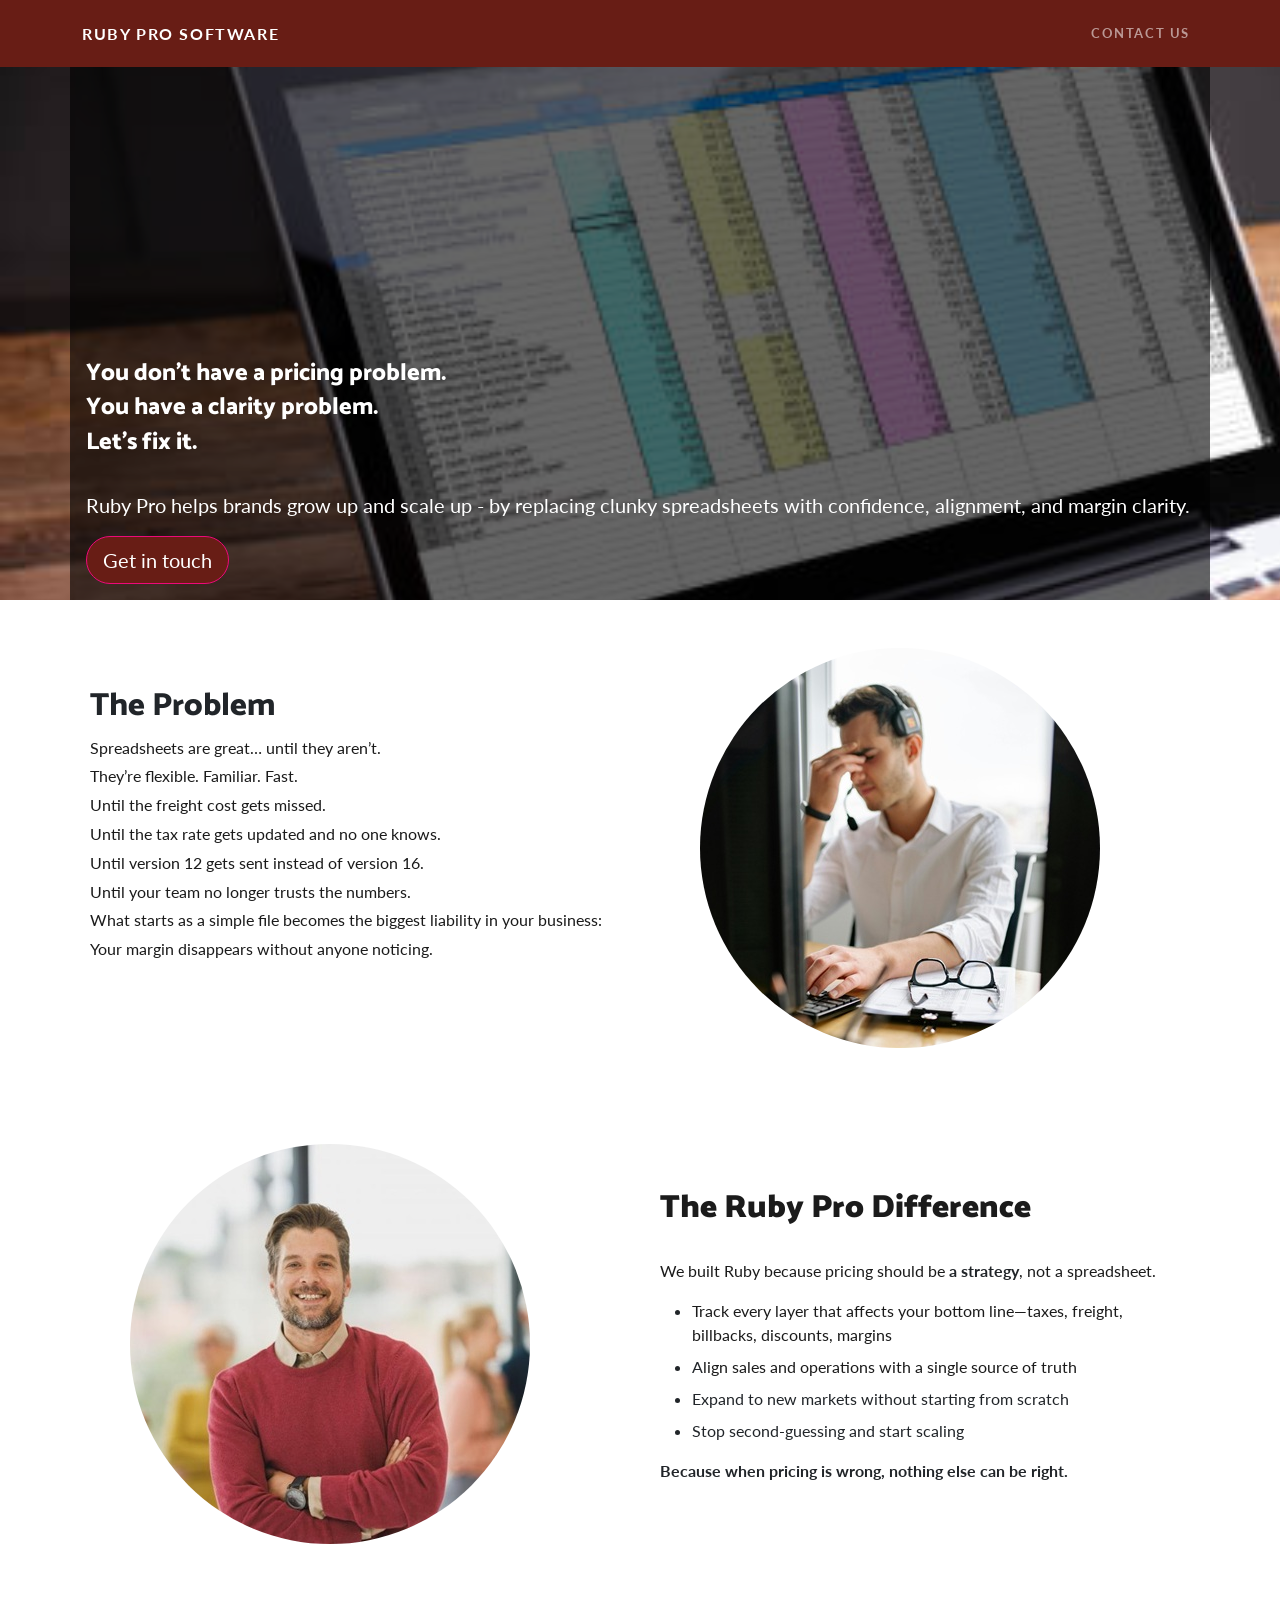
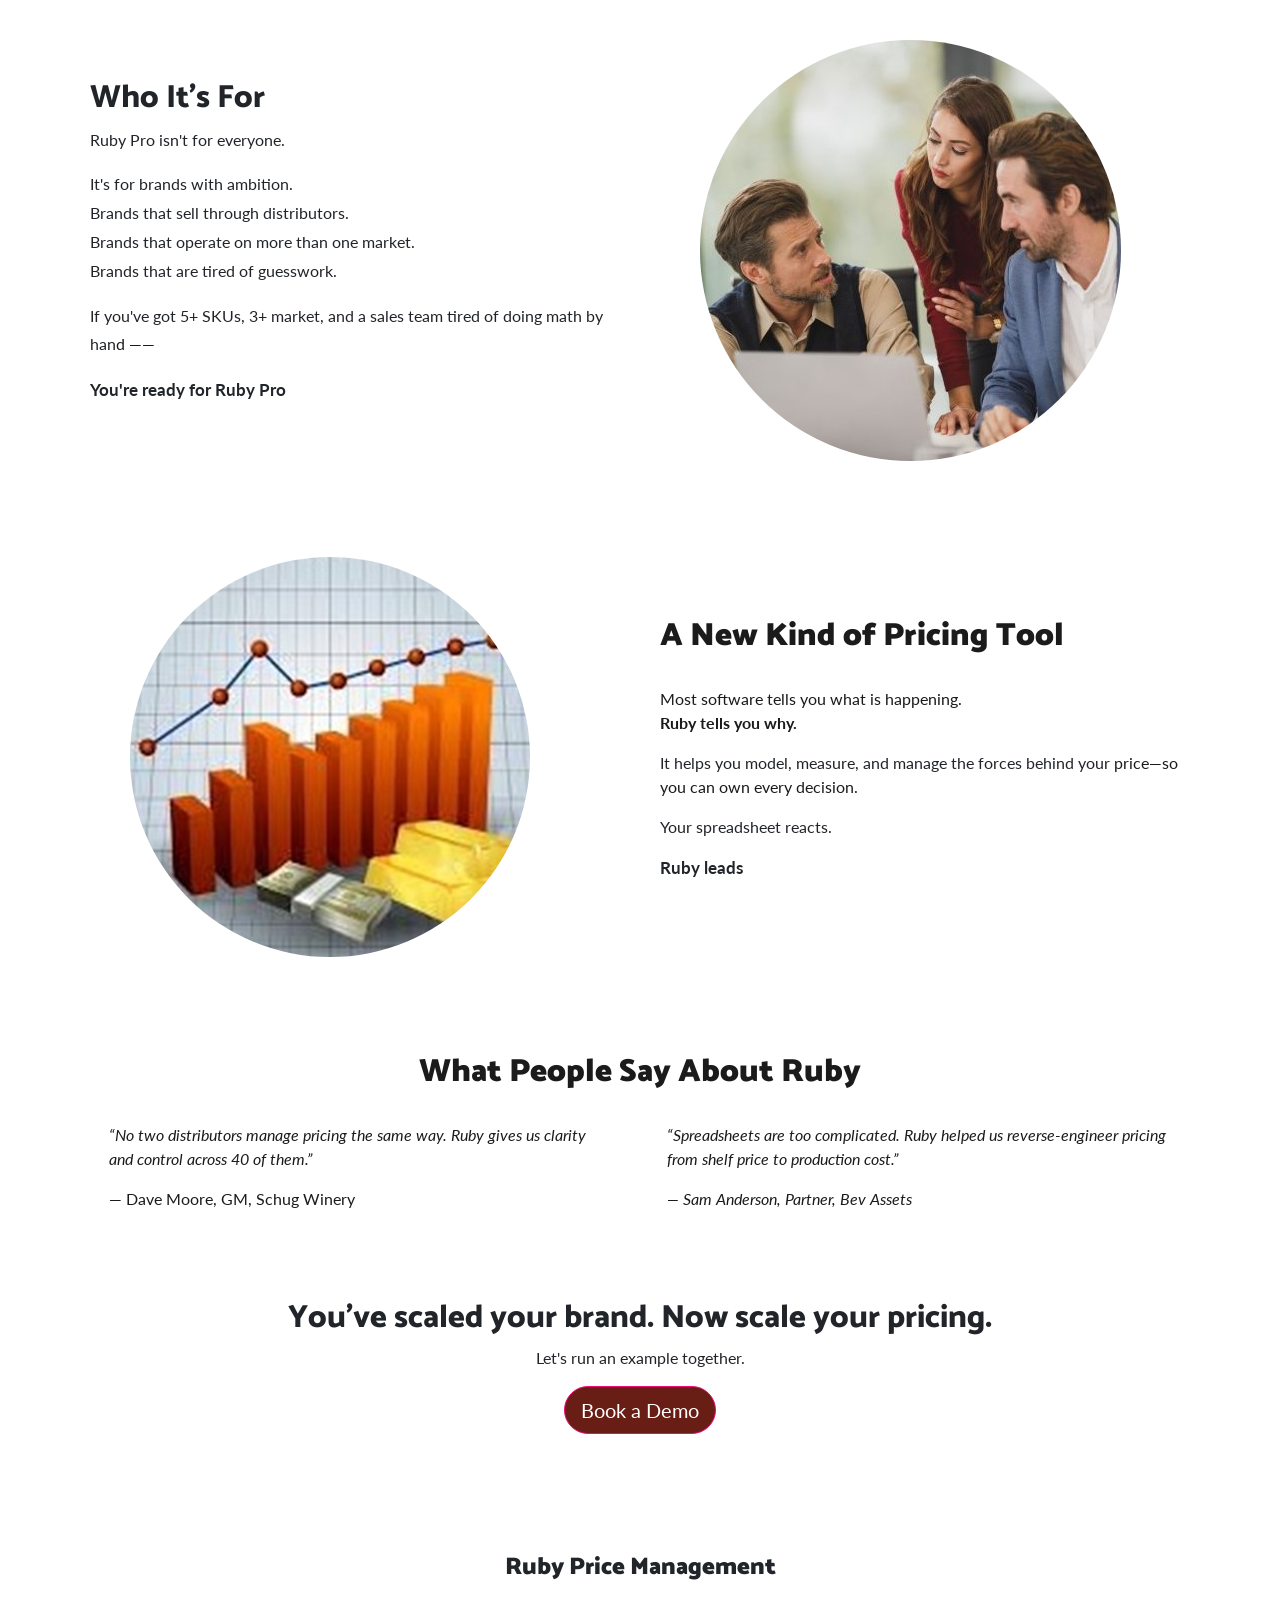
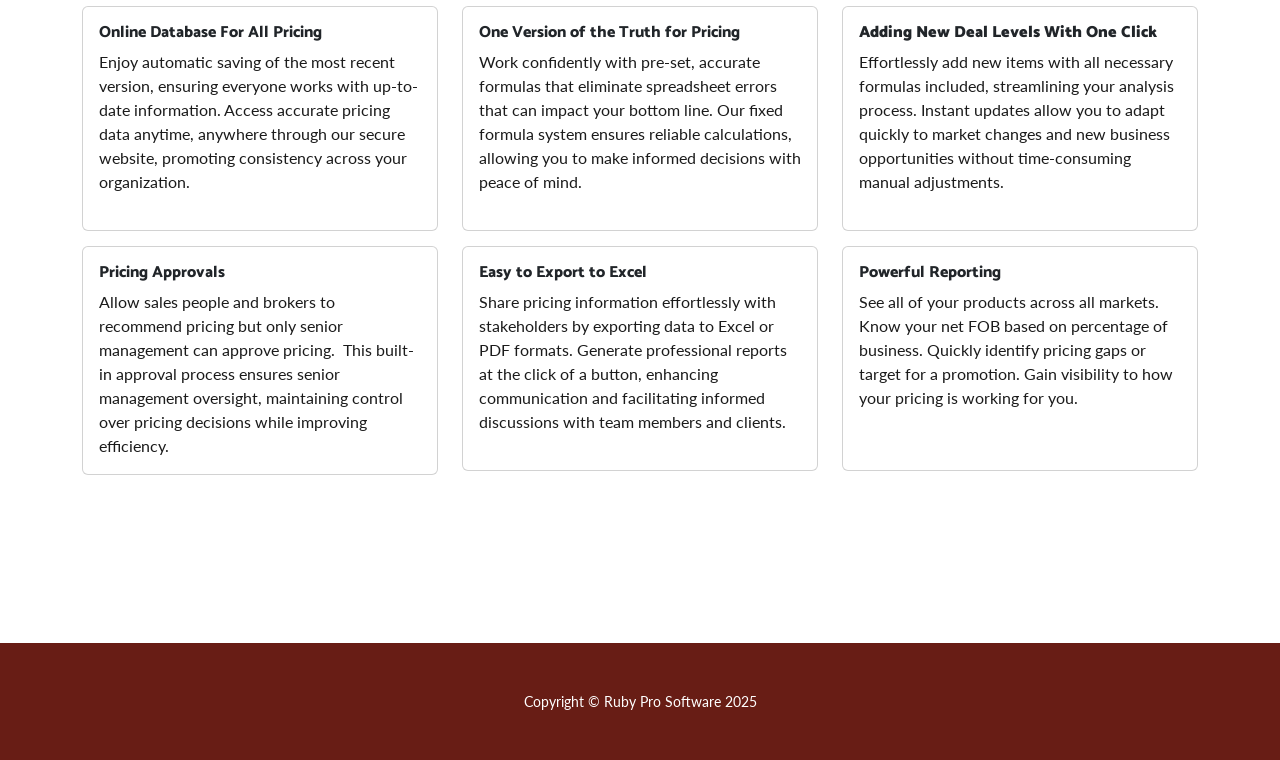
==== index.html @ b9ceccb2 "Create site content" ====
<!DOCTYPE html>
<html data-bs-theme="light" lang="en">

<head>
    <meta charset="utf-8">
    <meta name="viewport" content="width=device-width, initial-scale=1.0, shrink-to-fit=no">
    <title>Home - Ruby Pro Software</title>
    <link rel="stylesheet" href="assets/bootstrap/css/bootstrap.min.css">
    <link rel="stylesheet" href="https://fonts.googleapis.com/css?family=Catamaran:100,200,300,400,500,600,700,800,900&amp;display=swap">
    <link rel="stylesheet" href="https://fonts.googleapis.com/css?family=Lato:100,100i,300,300i,400,400i,700,700i,900,900i&amp;display=swap">
    <link rel="stylesheet" href="assets/css/bss-overrides.css">
    <link rel="stylesheet" href="assets/css/rubypro.css">
    <link rel="stylesheet" href="assets/css/rubypro.compiled.css">
</head>

<body>
    <nav class="navbar navbar-expand-lg fixed-top bg-dark navbar-custom navbar-dark" style="background-color: #681D15 !important;">
        <div class="container"><a class="navbar-brand" href="/">Ruby Pro Software</a><button data-bs-toggle="collapse" class="navbar-toggler" data-bs-target="#navbarResponsive"><span class="visually-hidden">Toggle navigation</span><span class="navbar-toggler-icon"></span></button>
            <div class="collapse navbar-collapse" id="navbarResponsive">
                <ul class="navbar-nav ms-auto">
                    <li class="nav-item"><a class="nav-link" href="/contact-us.html">Contact Us</a></li>
                </ul>
            </div>
        </div>
    </nav>
    <header class="text-white">
        <div style="background: url(&quot;assets/img/Banner_Excel%20spreadsheet.png&quot;);height: 600px;">
            <div class="container position-relative" style="background-color: rgba(0,0,0,0.6); height: 600px;">
                <div class="position-absolute start-0 bottom-0 p-3">
                    <h4 class="mb-0 pos" style="text-align: left;padding-top: 6px;">You don't have a pricing problem.</h4>
                    <h4 class="mb-0 text-left" style="text-align: left;padding-top: 6px;">You have a clarity problem.</h4>
                    <h4 class="mb-0 text-left" style="text-align: left;padding-top: 6px;">Let's fix it.</h4>
                    <p class="fs-5 mb-0" style="text-align: left;margin-top: 32px;font-size: 21px;padding-bottom: 16px;">Ruby Pro helps brands grow up and scale up - by replacing clunky spreadsheets with confidence, alignment, and margin clarity.</p><a class="rounded-pill btn btn-primary btn-lg" href="/contact-us.html">Get in touch</a>
                </div>
            </div>
        </div>
    </header>
    <section>
        <div class="container">
            <div class="row align-items-center">
                <div class="col-lg-6 order-lg-2">
                    <div class="p-5"><img class="rounded-circle img-fluid" src="assets/img/the_problem.jpg"></div>
                </div>
                <div class="col-lg-6 order-lg-1">
                    <div class="p-2" style="line-height: 1.8;">
                        <h2>The Problem</h2>
                        <p style="font-size: 16px;"><span style="color: rgb(27, 27, 27);">Spreadsheets are great… until they aren’t.</span><br><span style="color: rgb(27, 27, 27);">They’re flexible. Familiar. Fast.</span><br><span style="color: rgb(27, 27, 27);">Until the freight cost gets missed.</span><br><span style="color: rgb(27, 27, 27);">Until the tax rate gets updated and no one knows.</span><br><span style="color: rgb(27, 27, 27);">Until version 12 gets sent instead of version 16.</span><br><span style="color: rgb(27, 27, 27);">Until your team no longer trusts the numbers.</span><br><span style="color: rgb(27, 27, 27);">What starts as a simple file becomes the biggest liability in your business:</span><br><span style="color: rgb(27, 27, 27);">Your margin disappears without anyone noticing.</span><br><br></p>
                    </div>
                </div>
            </div>
        </div>
    </section>
    <section>
        <div class="container">
            <div class="row align-items-center">
                <div class="col-lg-6 order-lg-1">
                    <div class="p-5"><img class="rounded-circle img-fluid" src="assets/img/rubypro_difference.jpg"></div>
                </div>
                <div class="col-lg-6 order-lg-2">
                    <div class="p-2">
                        <h2><strong><span style="color: rgb(27, 27, 27);">The Ruby Pro Difference</span></strong></h2>
                        <p><br><span style="color: rgb(27, 27, 27);">We built Ruby because pricing should be&nbsp;</span><strong><span style="color: inherit;">a strategy</span></strong><span style="color: rgb(27, 27, 27);">, not a spreadsheet.</span></p>
                        <ul>
                            <li class="mb-2"><span style="color: rgb(27, 27, 27);">Track every layer that affects your bottom line—taxes, freight, billbacks, discounts, margins</span></li>
                            <li class="mb-2">A<span style="color: rgb(27, 27, 27);">lign sales and operations with a single source of truth</span></li>
                            <li class="mb-2">Expand to new markets without starting from scratch</li>
                            <li>Stop second-guessing and start scaling</li>
                        </ul>
                        <p><strong><span style="color: inherit;">Because when pricing is wrong, nothing else can be right.</span></strong></p>
                    </div>
                </div>
            </div>
        </div>
    </section>
    <section>
        <div class="container">
            <div class="row align-items-center">
                <div class="col-lg-6 order-lg-2">
                    <div class="p-5"><img class="rounded-circle img-fluid" src="assets/img/who_is_it_for.jpg"></div>
                </div>
                <div class="col-lg-6 order-lg-1">
                    <div class="p-2" style="line-height: 1.8;">
                        <h2>Who It's For</h2>
                        <p>Ruby Pro isn't for everyone.</p>
                        <p style="line-size: 1.8;">It's for brands with ambition.<br>Brands that sell through distributors.<br>Brands that operate on more than one market.<br>Brands that are tired of guesswork.</p>
                        <p>If you've got 5+ SKUs, 3+ market, and a sales team tired of doing math by han<span style="color: rgb(27, 27, 27);">d ——</span></p>
                        <p style="font-weight: bold;font-size: 17px;">You're ready for Ruby Pro</p>
                    </div>
                </div>
            </div>
        </div>
    </section>
    <section>
        <div class="container" style="line-size: 1.8;">
            <div class="row align-items-center">
                <div class="col-lg-6 order-lg-1">
                    <div class="p-5"><img class="rounded-circle img-fluid" src="assets/img/a_new_kind_of_pricing_tool.jpg" style="min-width: 80%;"></div>
                </div>
                <div class="col-lg-6 order-lg-2">
                    <div class="p-2">
                        <h2><strong><span style="color: rgb(27, 27, 27);">A New Kind of Pricing Tool</span></strong></h2>
                        <p><br><span style="color: rgb(27, 27, 27);">Most software tells you what is happening.</span><br><strong><span style="color: rgb(27, 27, 27);">Ruby tells you why.</span></strong></p>
                        <p>It helps you model, measure, and manage the forces behind your&nbsp;<span style="color: rgb(27, 27, 27);">price—so you can own every decision.</span></p>
                        <p>Your spreadsheet reacts.</p>
                        <p style="font-weight: bold;font-size: 17px;">Ruby leads</p>
                    </div>
                </div>
            </div>
        </div>
    </section>
    <section>
        <div class="container">
            <div>
                <h2 style="margin-top: 48px;text-align: center;"><strong><span style="color: rgb(27, 27, 27);">What People Say About Ruby</span></strong></h2>
            </div>
        </div>
        <div class="container p-4">
            <div class="row">
                <div class="col-lg-6">
                    <p style="padding-left: 15px;padding-right: 15px;"><em><span style="color: rgb(27, 27, 27);">“No two distributors manage pricing the same way. Ruby gives us clarity and control across 40 of them.”</span></em></p>
                    <p style="padding-left: 15px;padding-right: 51px;"><span style="color: rgb(27, 27, 27);">— Dave Moore, GM, Schug Winery</span></p>
                </div>
                <div class="col-lg-6">
                    <p style="padding-left: 15px;padding-right: 15px;"><em><span style="color: rgb(27, 27, 27);">“Spreadsheets are too complicated. Ruby helped us reverse-engineer pricing from shelf price to production cost.”</span></em></p>
                    <p style="padding-left: 15px;"><em><span style="color: rgb(27, 27, 27);">— Sam Anderson, Partner, Bev Assets</span></em><span style="color: rgb(27, 27, 27);">&nbsp;</span></p>
                </div>
            </div>
        </div>
    </section>
    <section>
        <div class="container">
            <h2 style="margin-top: 48px;text-align: center;">You've scaled your brand. Now scale your pricing.</h2>
            <div class="d-flex flex-column justify-content-center align-items-center">
                <div>
                    <p>Let's run an example together.</p>
                </div>
                <div><a class="rounded-pill btn btn-primary btn-lg" href="mailto:sales@rubyprosoftware.com?subject=Ruby%20Price%20Management%20Demo&amp;body=I%20am%20interested%20in%20a%20demo%20of%20how%20Ruby%20Price%20Management%20can%20help%20me%20replace%20my%20clunky%20spreadsheets%20with%20confidence%2C%20alignment%2C%20and%20margin%20clarity">Book a Demo</a></div>
            </div>
        </div>
    </section>
    <section>
        <div class="container">
            <h4 style="margin-top:  120px;text-align: center;"><strong>Ruby Price Management</strong></h4>
        </div>
        <div class="container">
            <div class="row pb-10">
                <div class="col-lg-4 ruby-pro-cards" style="padding-top:  15px;">
                    <div class="card ruby-pro-cards">
                        <div class="card-body">
                            <h6 class="card-title">Online Database For All Pricing</h6>
                            <p class="card-text"><span style="color: rgb(27, 27, 27);">Enjoy automatic saving of the most recent version, ensuring everyone works with up-to-date information. Access accurate pricing data anytime, anywhere through our secure website, promoting consistency across your organization.&nbsp;</span></p>
                        </div>
                    </div>
                </div>
                <div class="col-lg-4 ruby-pro-cards" style="padding-top:  15px;">
                    <div class="card ruby-pro-cards">
                        <div class="card-body">
                            <h6 class="card-title">One Version of the Truth for Pricing</h6>
                            <p class="card-text"><span style="color: rgb(27, 27, 27);">Work confidently with pre-set, accurate formulas that eliminate spreadsheet errors that can impact your bottom line. Our fixed formula system ensures reliable calculations, allowing you to make informed decisions with peace of mind.&nbsp;</span></p>
                        </div>
                    </div>
                </div>
                <div class="col-lg-4 ruby-pro-cards" style="padding-top:  15px;">
                    <div class="card ruby-pro-cards">
                        <div class="card-body">
                            <h6 class="card-title"><strong>Adding New Deal Levels With One Click</strong></h6>
                            <p class="card-text"><span style="color: rgb(27, 27, 27);">Effortlessly add new items with all necessary formulas included, streamlining your analysis process. Instant updates allow you to adapt quickly to market changes and new business opportunities without time-consuming manual adjustments.</span></p>
                        </div>
                    </div>
                </div>
                <div class="col-lg-4 ruby-pro-cards" style="padding-top:  15px;">
                    <div class="card ruby-pro-cards">
                        <div class="card-body">
                            <h6 class="card-title">Pricing Approvals</h6>
                            <p class="card-text"><span style="color: rgb(27, 27, 27);">Allow sales people and brokers to recommend pricing but only senior management can approve pricing.&nbsp;&nbsp;This built-in approval process ensures senior management oversight, maintaining control over pricing decisions while improving efficiency.</span></p>
                        </div>
                    </div>
                </div>
                <div class="col-lg-4 ruby-pro-cards" style="padding-top:  15px;">
                    <div class="card ruby-pro-cards">
                        <div class="card-body">
                            <h6 class="card-title">Easy to Export to Excel</h6>
                            <p class="card-text"><span style="color: rgb(27, 27, 27);">Share pricing information effortlessly with stakeholders by exporting data to Excel or PDF formats. Generate professional reports at the click of a button, enhancing communication and facilitating informed discussions with team members and clients.&nbsp;</span></p>
                        </div>
                    </div>
                </div>
                <div class="col-lg-4 ruby-pro-cards" style="padding-top:  15px;">
                    <div class="card ruby-pro-cards">
                        <div class="card-body">
                            <h6 class="card-title">Powerful Reporting</h6>
                            <p class="card-text"><span style="color: rgb(27, 27, 27);">See all of your products across all markets.&nbsp; Know your net FOB based on percentage of business. Quickly identify pricing gaps or target for a promotion. Gain visibility to how your pricing is working for you.</span></p>
                        </div>
                    </div>
                </div>
            </div>
        </div>
    </section>
    <footer class="py-5 ruby-background">
        <div class="container ruby-background">
            <p class="text-center text-white m-0 small">Copyright&nbsp;© Ruby Pro Software 2025</p>
        </div>
    </footer>
    <script src="assets/bootstrap/js/bootstrap.min.js"></script>
</body>

</html>
---- assets/css/bss-overrides.css ----
.p-2 {
  padding: .5rem !important;
}

.p-3 {
  padding: 1rem !important;
}

.p-4 {
  padding: 1.5rem !important;
}

.p-5 {
  padding: 3rem !important;
}

.py-4 {
  padding-top: 1.5rem !important;
  padding-bottom: 1.5rem !important;
}

.py-5 {
  padding-top: 3rem !important;
  padding-bottom: 3rem !important;
}

.pb-10 {
  padding-bottom: 10.5rem !important;
}

@media (min-width: 576px) {
  .p-sm-5 {
    padding: 3rem !important;
  }
}

@media (min-width: 1200px) {
  .py-xl-5 {
    padding-top: 3rem !important;
    padding-bottom: 3rem !important;
  }
}
---- assets/css/rubypro.css ----
.ruby-background {
  background-color: #681D15;
}

.btn-primary {
  background-color: #681d15;
}
---- assets/css/rubypro.compiled.css ----
@media (min-width: 500px) {
  .ruby-pro-cards {
    min-height: 250px;
  }
}
@media (min-width: 1200px) {
  .ruby-pro-cards {
    min-height: 225px;
  }
}
@media (min-width: 1400px) {
  .ruby-pro-cards {
    min-height: 190px;
  }
}
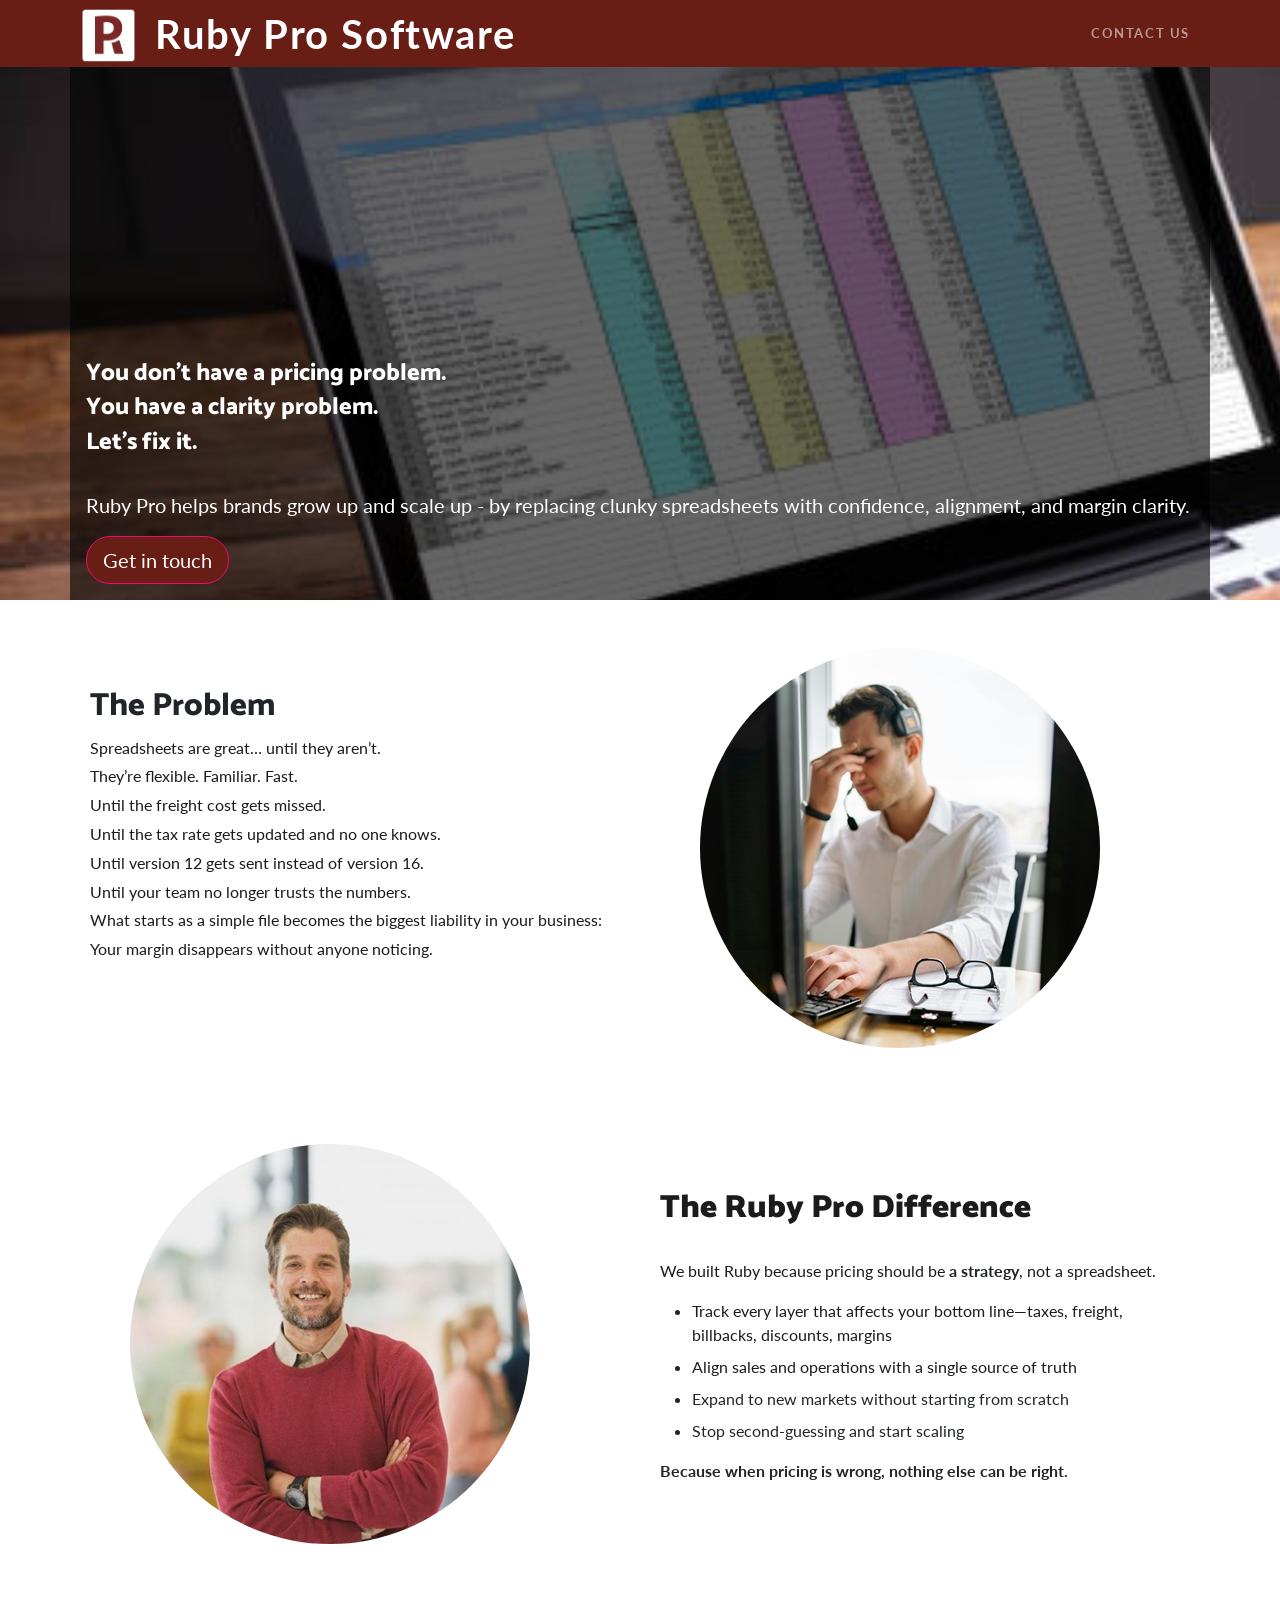
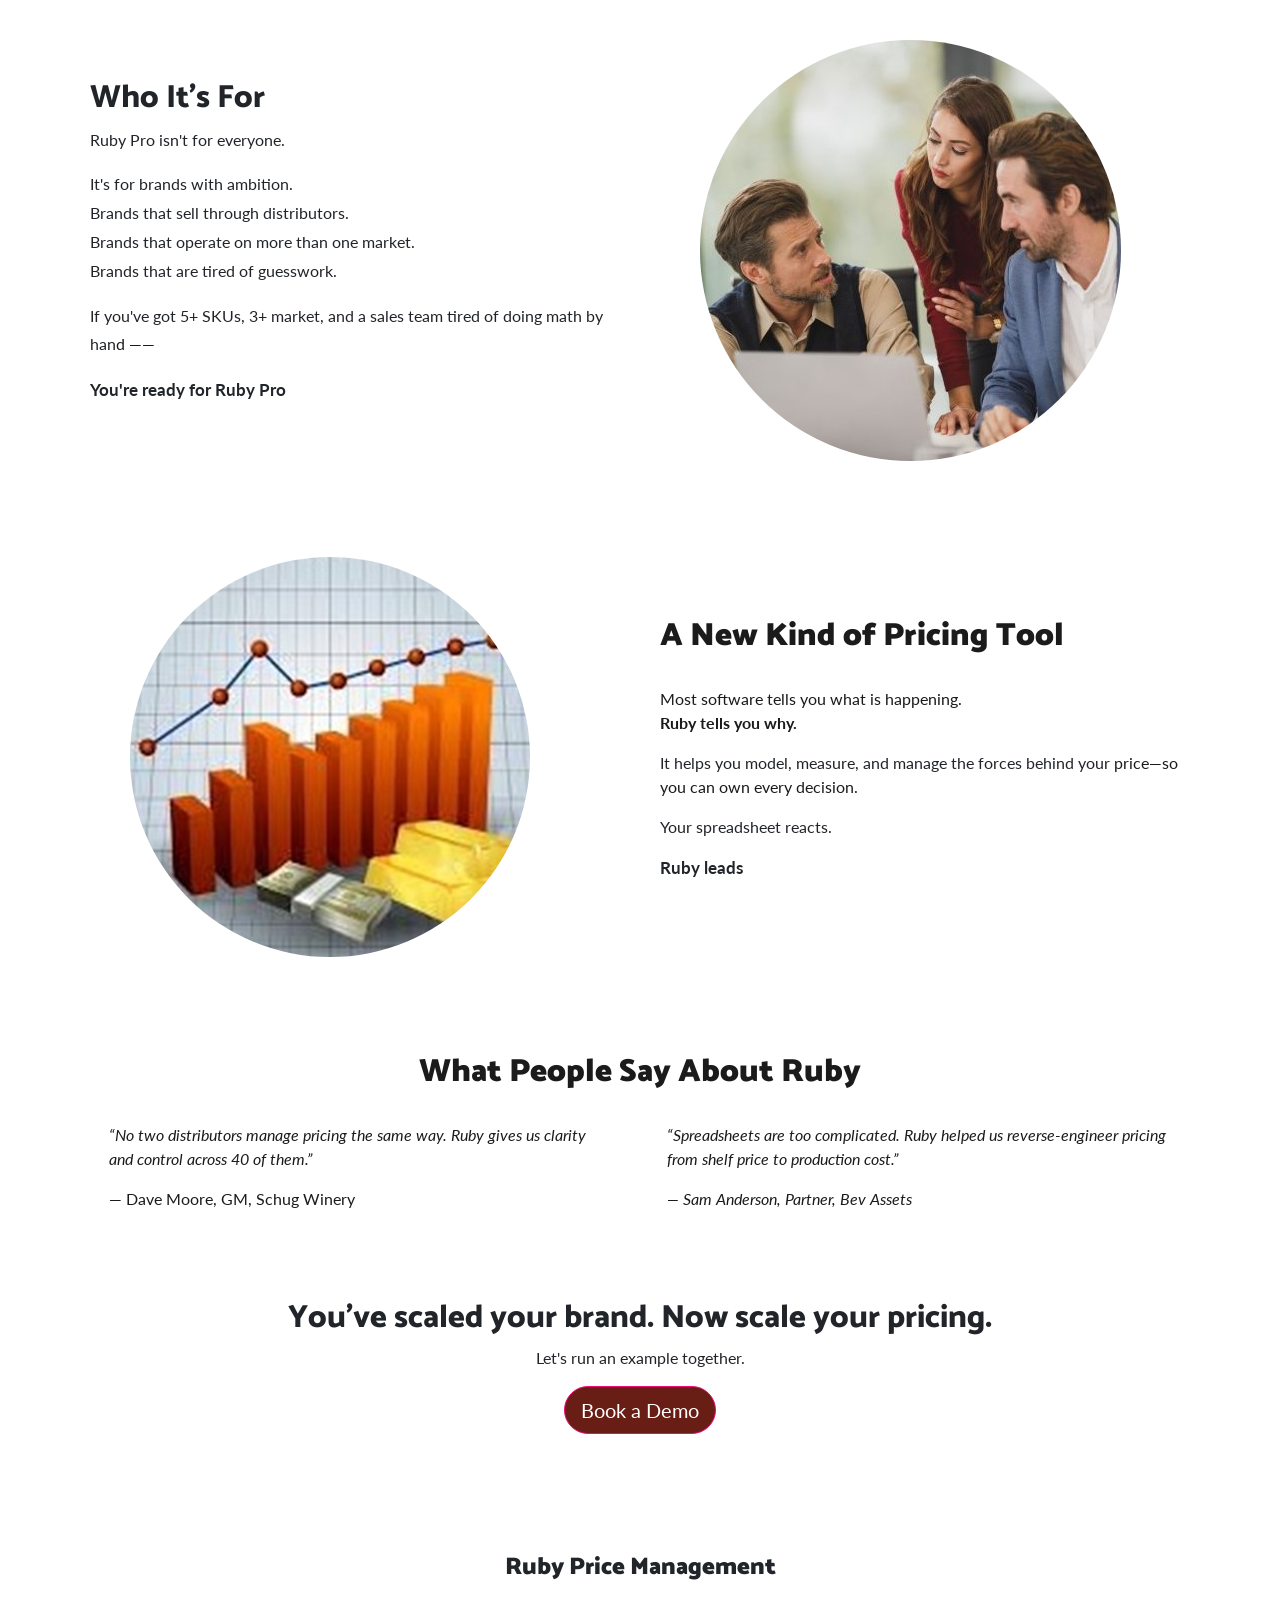
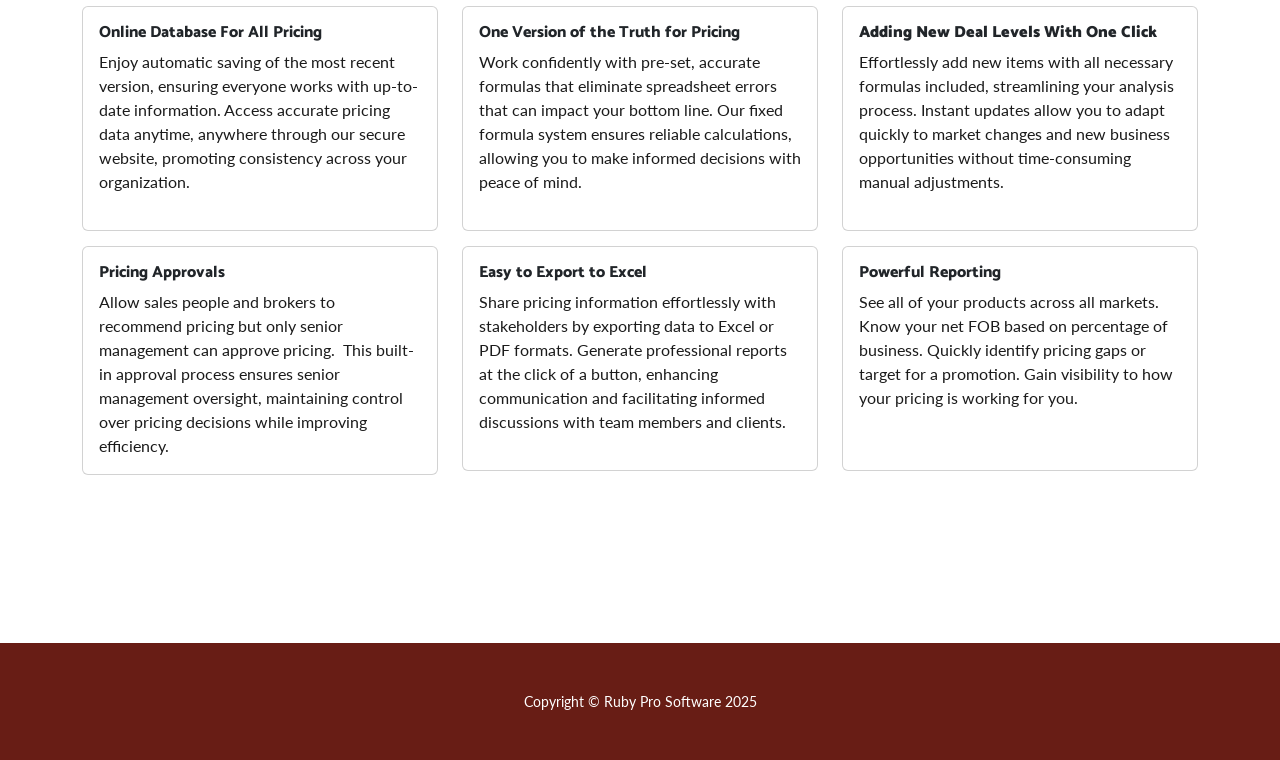
==== commit 9ea4f5fa: "Add logo and apollo script" ====
--- a/index.html
+++ b/index.html
@@ -11,11 +11,15 @@
     <link rel="stylesheet" href="assets/css/bss-overrides.css">
     <link rel="stylesheet" href="assets/css/rubypro.css">
     <link rel="stylesheet" href="assets/css/rubypro.compiled.css">
+<script>function initApollo(){var n=Math.random().toString(36).substring(7),o=document.createElement("script");
+o.src="https://assets.apollo.io/micro/website-tracker/tracker.iife.js?nocache="+n,o.async=!0,o.defer=!0,
+o.onload=function(){window.trackingFunctions.onLoad({appId:"68dd9e5f3d1229001d8ed1a4"})},
+document.head.appendChild(o)}initApollo();</script>
 </head>
 
 <body>
     <nav class="navbar navbar-expand-lg fixed-top bg-dark navbar-custom navbar-dark" style="background-color: #681D15 !important;">
-        <div class="container"><a class="navbar-brand" href="/">Ruby Pro Software</a><button data-bs-toggle="collapse" class="navbar-toggler" data-bs-target="#navbarResponsive"><span class="visually-hidden">Toggle navigation</span><span class="navbar-toggler-icon"></span></button>
+        <div class="container"><a class="navbar-brand position-absolute" href="/"><img class="position-relative float-start" src="assets/img/ruby-pro-small-logo.png" width="53" height="53" style="margin-top: 5px;"><span class="fs-1 position-relative start-0 bottom-0 float-end overflow-visible" style="margin-left:20px; text-transform: none;">Ruby Pro Software</span></a><button data-bs-toggle="collapse" class="navbar-toggler" data-bs-target="#navbarResponsive"><span class="visually-hidden">Toggle navigation</span><span class="navbar-toggler-icon"></span></button>
             <div class="collapse navbar-collapse" id="navbarResponsive">
                 <ul class="navbar-nav ms-auto">
                     <li class="nav-item"><a class="nav-link" href="/contact-us.html">Contact Us</a></li>
@@ -195,7 +199,7 @@
             </div>
         </div>
     </section>
-    <footer class="py-5 ruby-background">
+    <footer class="py-5" style="background-color: #681D15 !important;">
         <div class="container ruby-background">
             <p class="text-center text-white m-0 small">Copyright&nbsp;© Ruby Pro Software 2025</p>
         </div>
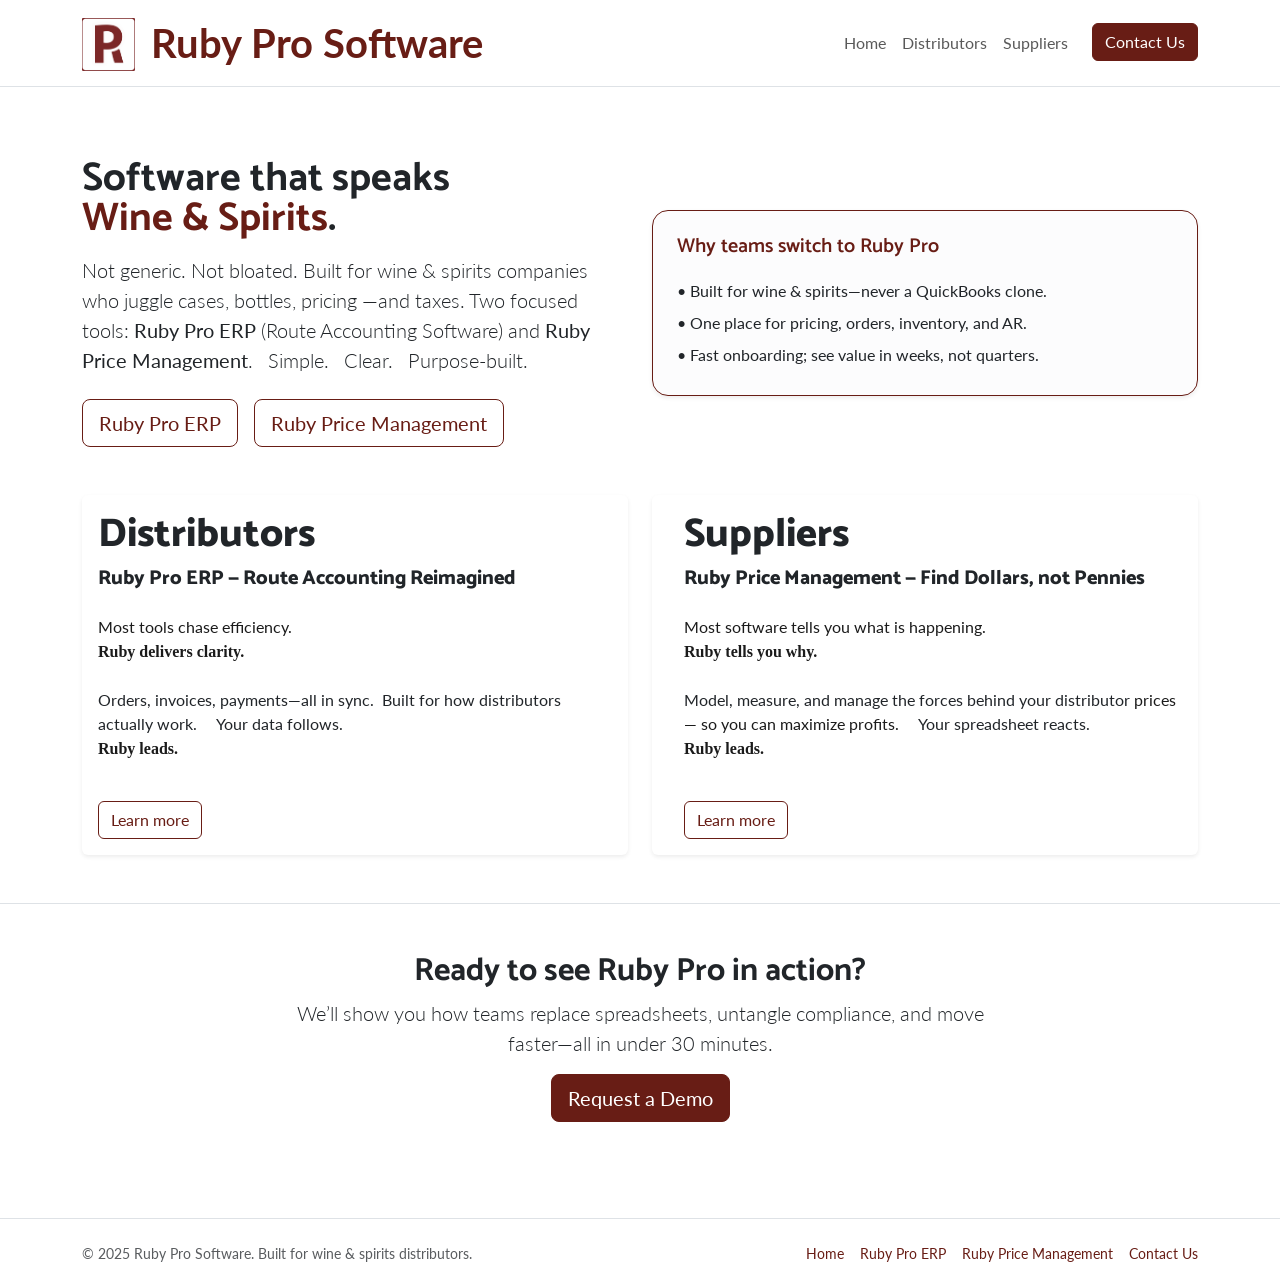
==== commit 7dd123cd: "New style" ====
--- a/index.html
+++ b/index.html
@@ -4,7 +4,7 @@
 <head>
     <meta charset="utf-8">
     <meta name="viewport" content="width=device-width, initial-scale=1.0, shrink-to-fit=no">
-    <title>Home - Ruby Pro Software</title>
+    <title>Ruby Pro Software</title>
     <link rel="stylesheet" href="assets/bootstrap/css/bootstrap.min.css">
     <link rel="stylesheet" href="https://fonts.googleapis.com/css?family=Catamaran:100,200,300,400,500,600,700,800,900&amp;display=swap">
     <link rel="stylesheet" href="https://fonts.googleapis.com/css?family=Lato:100,100i,300,300i,400,400i,700,700i,900,900i&amp;display=swap">
@@ -15,193 +15,89 @@
 o.src="https://assets.apollo.io/micro/website-tracker/tracker.iife.js?nocache="+n,o.async=!0,o.defer=!0,
 o.onload=function(){window.trackingFunctions.onLoad({appId:"68dd9e5f3d1229001d8ed1a4"})},
 document.head.appendChild(o)}initApollo();</script>
+
+<script async src="https://www.googletagmanager.com/gtag/js?id=G-LC32W6VK7M"></script>
+<script>
+  window.dataLayer = window.dataLayer || [];
+  function gtag(){dataLayer.push(arguments);}
+  gtag('js', new Date());
+
+  gtag('config', 'G-LC32W6VK7M');
+</script>
 </head>
 
 <body>
-    <nav class="navbar navbar-expand-lg fixed-top bg-dark navbar-custom navbar-dark" style="background-color: #681D15 !important;">
-        <div class="container"><a class="navbar-brand position-absolute" href="/"><img class="position-relative float-start" src="assets/img/ruby-pro-small-logo.png" width="53" height="53" style="margin-top: 5px;"><span class="fs-1 position-relative start-0 bottom-0 float-end overflow-visible" style="margin-left:20px; text-transform: none;">Ruby Pro Software</span></a><button data-bs-toggle="collapse" class="navbar-toggler" data-bs-target="#navbarResponsive"><span class="visually-hidden">Toggle navigation</span><span class="navbar-toggler-icon"></span></button>
-            <div class="collapse navbar-collapse" id="navbarResponsive">
-                <ul class="navbar-nav ms-auto">
-                    <li class="nav-item"><a class="nav-link" href="/contact-us.html">Contact Us</a></li>
+    <nav class="navbar navbar-expand-lg sticky-top text-primary bg-white navbar-light border-bottom">
+        <div class="container"><a class="navbar-brand fw-bold link-primary" href="/"><img class="position-relative float-start" src="assets/img/ruby-pro-small-logo.png" width="53" height="53" style="margin-top:5px;"><span class="fs-1 ms-3">Ruby Pro Software</span></a><button data-bs-toggle="collapse" data-bs-target="#navbarsExample" class="navbar-toggler" type="button" aria-controls="navbarsExample" aria-expanded="false" aria-label="Toggle navigation"><span class="navbar-toggler-icon"></span></button>
+            <div class="collapse navbar-collapse" id="navbarsExample">
+                <ul class="navbar-nav ms-auto mb-2 mb-lg-0">
+                    <li class="nav-item"><a class="nav-link" href="/">Home</a></li>
+                    <li class="nav-item"><a class="nav-link" href="/route-accounting">Distributors</a></li>
+                    <li class="nav-item"><a class="nav-link" href="/pricing">Suppliers</a></li>
+                    <li class="nav-item"><a class="btn btn-primary ms-lg-3" role="button" href="/contact-us.html">Contact Us</a></li>
                 </ul>
             </div>
         </div>
     </nav>
-    <header class="text-white">
-        <div style="background: url(&quot;assets/img/Banner_Excel%20spreadsheet.png&quot;);height: 600px;">
-            <div class="container position-relative" style="background-color: rgba(0,0,0,0.6); height: 600px;">
-                <div class="position-absolute start-0 bottom-0 p-3">
-                    <h4 class="mb-0 pos" style="text-align: left;padding-top: 6px;">You don't have a pricing problem.</h4>
-                    <h4 class="mb-0 text-left" style="text-align: left;padding-top: 6px;">You have a clarity problem.</h4>
-                    <h4 class="mb-0 text-left" style="text-align: left;padding-top: 6px;">Let's fix it.</h4>
-                    <p class="fs-5 mb-0" style="text-align: left;margin-top: 32px;font-size: 21px;padding-bottom: 16px;">Ruby Pro helps brands grow up and scale up - by replacing clunky spreadsheets with confidence, alignment, and margin clarity.</p><a class="rounded-pill btn btn-primary btn-lg" href="/contact-us.html">Get in touch</a>
+    <header class="bg-white mt-6">
+        <div class="container">
+            <div class="row align-items-center">
+                <div class="col-lg-6">
+                    <h1 class="display-5 fs-1 fw-bold lh-1">Software that speaks<br><span class="text-primary">Wine &amp; Spirits</span>.</h1>
+                    <p class="lead mt-3">Not generic. Not bloated. Built for wine &amp; spirits companies who juggle cases, bottles, pricing —and taxes. Two focused tools: <strong>Ruby Pro ERP</strong>&nbsp;(Route Accounting Software) and <strong>Ruby Price Management</strong>.&nbsp; &nbsp;Simple.&nbsp; &nbsp;Clear.&nbsp; &nbsp;Purpose-built.</p>
+                    <div class="d-flex gap-3 mt-4"><a class="btn btn-outline-primary btn-lg" role="button" href="/route-accounting">Ruby Pro ERP</a><a class="btn btn-outline-primary btn-lg" role="button" href="pricing">Ruby Price Management</a></div>
+                </div>
+                <div class="col-lg-6">
+                    <div class="bg-light-subtle border rounded-4 border-primary shadow-sm p-4 hero-card">
+                        <h5 class="fw-semibold text-primary mb-3">Why teams switch to Ruby Pro</h5>
+                        <ul class="list-unstyled lh-lg mb-0">
+                            <li>• Built for wine &amp; spirits—never a QuickBooks clone.</li>
+                            <li>• One place for pricing, orders, inventory, and AR.</li>
+                            <li>• Fast onboarding; see value in weeks, not quarters.</li>
+                        </ul>
+                    </div>
                 </div>
             </div>
         </div>
     </header>
-    <section>
+    <section class="mb-0 py-5">
         <div class="container">
-            <div class="row align-items-center">
-                <div class="col-lg-6 order-lg-2">
-                    <div class="p-5"><img class="rounded-circle img-fluid" src="assets/img/the_problem.jpg"></div>
-                </div>
-                <div class="col-lg-6 order-lg-1">
-                    <div class="p-2" style="line-height: 1.8;">
-                        <h2>The Problem</h2>
-                        <p style="font-size: 16px;"><span style="color: rgb(27, 27, 27);">Spreadsheets are great… until they aren’t.</span><br><span style="color: rgb(27, 27, 27);">They’re flexible. Familiar. Fast.</span><br><span style="color: rgb(27, 27, 27);">Until the freight cost gets missed.</span><br><span style="color: rgb(27, 27, 27);">Until the tax rate gets updated and no one knows.</span><br><span style="color: rgb(27, 27, 27);">Until version 12 gets sent instead of version 16.</span><br><span style="color: rgb(27, 27, 27);">Until your team no longer trusts the numbers.</span><br><span style="color: rgb(27, 27, 27);">What starts as a simple file becomes the biggest liability in your business:</span><br><span style="color: rgb(27, 27, 27);">Your margin disappears without anyone noticing.</span><br><br></p>
-                    </div>
-                </div>
-            </div>
-        </div>
-    </section>
-    <section>
-        <div class="container">
-            <div class="row align-items-center">
-                <div class="col-lg-6 order-lg-1">
-                    <div class="p-5"><img class="rounded-circle img-fluid" src="assets/img/rubypro_difference.jpg"></div>
-                </div>
-                <div class="col-lg-6 order-lg-2">
-                    <div class="p-2">
-                        <h2><strong><span style="color: rgb(27, 27, 27);">The Ruby Pro Difference</span></strong></h2>
-                        <p><br><span style="color: rgb(27, 27, 27);">We built Ruby because pricing should be&nbsp;</span><strong><span style="color: inherit;">a strategy</span></strong><span style="color: rgb(27, 27, 27);">, not a spreadsheet.</span></p>
-                        <ul>
-                            <li class="mb-2"><span style="color: rgb(27, 27, 27);">Track every layer that affects your bottom line—taxes, freight, billbacks, discounts, margins</span></li>
-                            <li class="mb-2">A<span style="color: rgb(27, 27, 27);">lign sales and operations with a single source of truth</span></li>
-                            <li class="mb-2">Expand to new markets without starting from scratch</li>
-                            <li>Stop second-guessing and start scaling</li>
-                        </ul>
-                        <p><strong><span style="color: inherit;">Because when pricing is wrong, nothing else can be right.</span></strong></p>
-                    </div>
-                </div>
-            </div>
-        </div>
-    </section>
-    <section>
-        <div class="container">
-            <div class="row align-items-center">
-                <div class="col-lg-6 order-lg-2">
-                    <div class="p-5"><img class="rounded-circle img-fluid" src="assets/img/who_is_it_for.jpg"></div>
-                </div>
-                <div class="col-lg-6 order-lg-1">
-                    <div class="p-2" style="line-height: 1.8;">
-                        <h2>Who It's For</h2>
-                        <p>Ruby Pro isn't for everyone.</p>
-                        <p style="line-size: 1.8;">It's for brands with ambition.<br>Brands that sell through distributors.<br>Brands that operate on more than one market.<br>Brands that are tired of guesswork.</p>
-                        <p>If you've got 5+ SKUs, 3+ market, and a sales team tired of doing math by han<span style="color: rgb(27, 27, 27);">d ——</span></p>
-                        <p style="font-weight: bold;font-size: 17px;">You're ready for Ruby Pro</p>
-                    </div>
-                </div>
-            </div>
-        </div>
-    </section>
-    <section>
-        <div class="container" style="line-size: 1.8;">
-            <div class="row align-items-center">
-                <div class="col-lg-6 order-lg-1">
-                    <div class="p-5"><img class="rounded-circle img-fluid" src="assets/img/a_new_kind_of_pricing_tool.jpg" style="min-width: 80%;"></div>
-                </div>
-                <div class="col-lg-6 order-lg-2">
-                    <div class="p-2">
-                        <h2><strong><span style="color: rgb(27, 27, 27);">A New Kind of Pricing Tool</span></strong></h2>
-                        <p><br><span style="color: rgb(27, 27, 27);">Most software tells you what is happening.</span><br><strong><span style="color: rgb(27, 27, 27);">Ruby tells you why.</span></strong></p>
-                        <p>It helps you model, measure, and manage the forces behind your&nbsp;<span style="color: rgb(27, 27, 27);">price—so you can own every decision.</span></p>
-                        <p>Your spreadsheet reacts.</p>
-                        <p style="font-weight: bold;font-size: 17px;">Ruby leads</p>
-                    </div>
-                </div>
-            </div>
-        </div>
-    </section>
-    <section>
-        <div class="container">
-            <div>
-                <h2 style="margin-top: 48px;text-align: center;"><strong><span style="color: rgb(27, 27, 27);">What People Say About Ruby</span></strong></h2>
-            </div>
-        </div>
-        <div class="container p-4">
-            <div class="row">
-                <div class="col-lg-6">
-                    <p style="padding-left: 15px;padding-right: 15px;"><em><span style="color: rgb(27, 27, 27);">“No two distributors manage pricing the same way. Ruby gives us clarity and control across 40 of them.”</span></em></p>
-                    <p style="padding-left: 15px;padding-right: 51px;"><span style="color: rgb(27, 27, 27);">— Dave Moore, GM, Schug Winery</span></p>
-                </div>
-                <div class="col-lg-6">
-                    <p style="padding-left: 15px;padding-right: 15px;"><em><span style="color: rgb(27, 27, 27);">“Spreadsheets are too complicated. Ruby helped us reverse-engineer pricing from shelf price to production cost.”</span></em></p>
-                    <p style="padding-left: 15px;"><em><span style="color: rgb(27, 27, 27);">— Sam Anderson, Partner, Bev Assets</span></em><span style="color: rgb(27, 27, 27);">&nbsp;</span></p>
-                </div>
-            </div>
-        </div>
-    </section>
-    <section>
-        <div class="container">
-            <h2 style="margin-top: 48px;text-align: center;">You've scaled your brand. Now scale your pricing.</h2>
-            <div class="d-flex flex-column justify-content-center align-items-center">
-                <div>
-                    <p>Let's run an example together.</p>
-                </div>
-                <div><a class="rounded-pill btn btn-primary btn-lg" href="mailto:sales@rubyprosoftware.com?subject=Ruby%20Price%20Management%20Demo&amp;body=I%20am%20interested%20in%20a%20demo%20of%20how%20Ruby%20Price%20Management%20can%20help%20me%20replace%20my%20clunky%20spreadsheets%20with%20confidence%2C%20alignment%2C%20and%20margin%20clarity">Book a Demo</a></div>
-            </div>
-        </div>
-    </section>
-    <section>
-        <div class="container">
-            <h4 style="margin-top:  120px;text-align: center;"><strong>Ruby Price Management</strong></h4>
-        </div>
-        <div class="container">
-            <div class="row pb-10">
-                <div class="col-lg-4 ruby-pro-cards" style="padding-top:  15px;">
-                    <div class="card ruby-pro-cards">
-                        <div class="card-body">
-                            <h6 class="card-title">Online Database For All Pricing</h6>
-                            <p class="card-text"><span style="color: rgb(27, 27, 27);">Enjoy automatic saving of the most recent version, ensuring everyone works with up-to-date information. Access accurate pricing data anytime, anywhere through our secure website, promoting consistency across your organization.&nbsp;</span></p>
+            <div class="row g-4">
+                <div class="col-md-6">
+                    <div class="card h-100 border-0 shadow-sm">
+                        <div class="card-body me-3">
+                            <h1 class="card-title">Distributors</h1>
+                            <h3 class="h5">Ruby Pro ERP — Route Accounting Reimagined</h3>
+                            <p class="mt-4"><span style="color: rgb(27, 27, 27);">Most tools chase efficiency.&nbsp;&nbsp;</span><br><strong><strong><span style="color: rgb(27, 27, 27);">Ruby delivers clarity.</span></strong><br><br></strong>Orders, invoices, payments—all in sync.&nbsp;&nbsp;Built for how distributors actually work.&nbsp; &nbsp; &nbsp;Your data follows.<br><strong><strong><span style="color: rgb(27, 27, 27);">Ruby leads.</span></strong><br><br></strong></p><a class="btn btn-outline-primary" role="button" href="/route-accounting">Learn more</a>
                         </div>
                     </div>
                 </div>
-                <div class="col-lg-4 ruby-pro-cards" style="padding-top:  15px;">
-                    <div class="card ruby-pro-cards">
-                        <div class="card-body">
-                            <h6 class="card-title">One Version of the Truth for Pricing</h6>
-                            <p class="card-text"><span style="color: rgb(27, 27, 27);">Work confidently with pre-set, accurate formulas that eliminate spreadsheet errors that can impact your bottom line. Our fixed formula system ensures reliable calculations, allowing you to make informed decisions with peace of mind.&nbsp;</span></p>
-                        </div>
-                    </div>
-                </div>
-                <div class="col-lg-4 ruby-pro-cards" style="padding-top:  15px;">
-                    <div class="card ruby-pro-cards">
-                        <div class="card-body">
-                            <h6 class="card-title"><strong>Adding New Deal Levels With One Click</strong></h6>
-                            <p class="card-text"><span style="color: rgb(27, 27, 27);">Effortlessly add new items with all necessary formulas included, streamlining your analysis process. Instant updates allow you to adapt quickly to market changes and new business opportunities without time-consuming manual adjustments.</span></p>
-                        </div>
-                    </div>
-                </div>
-                <div class="col-lg-4 ruby-pro-cards" style="padding-top:  15px;">
-                    <div class="card ruby-pro-cards">
-                        <div class="card-body">
-                            <h6 class="card-title">Pricing Approvals</h6>
-                            <p class="card-text"><span style="color: rgb(27, 27, 27);">Allow sales people and brokers to recommend pricing but only senior management can approve pricing.&nbsp;&nbsp;This built-in approval process ensures senior management oversight, maintaining control over pricing decisions while improving efficiency.</span></p>
-                        </div>
-                    </div>
-                </div>
-                <div class="col-lg-4 ruby-pro-cards" style="padding-top:  15px;">
-                    <div class="card ruby-pro-cards">
-                        <div class="card-body">
-                            <h6 class="card-title">Easy to Export to Excel</h6>
-                            <p class="card-text"><span style="color: rgb(27, 27, 27);">Share pricing information effortlessly with stakeholders by exporting data to Excel or PDF formats. Generate professional reports at the click of a button, enhancing communication and facilitating informed discussions with team members and clients.&nbsp;</span></p>
-                        </div>
-                    </div>
-                </div>
-                <div class="col-lg-4 ruby-pro-cards" style="padding-top:  15px;">
-                    <div class="card ruby-pro-cards">
-                        <div class="card-body">
-                            <h6 class="card-title">Powerful Reporting</h6>
-                            <p class="card-text"><span style="color: rgb(27, 27, 27);">See all of your products across all markets.&nbsp; Know your net FOB based on percentage of business. Quickly identify pricing gaps or target for a promotion. Gain visibility to how your pricing is working for you.</span></p>
+                <div class="col-md-6">
+                    <div class="card h-100 border-0 shadow-sm">
+                        <div class="card-body ms-3">
+                            <h1 class="card-title">Suppliers</h1>
+                            <h3 class="h5">Ruby Price Management — Find Dollars, not Pennies</h3>
+                            <p class="mt-4"><span style="color: rgb(27, 27, 27);">Most software tells you what is happening.&nbsp;&nbsp;</span><br><strong><strong><span style="color: rgb(27, 27, 27);">Ruby tells you why.</span></strong><br><br></strong>Model, measure, and manage the forces behind your distributor&nbsp;<span style="color: rgb(27, 27, 27);">prices — so you can maximize profits.&nbsp; &nbsp; &nbsp;</span>Your spreadsheet reacts.<br><strong><strong><span style="color: rgb(27, 27, 27);">Ruby leads.</span></strong><br><br></strong></p><a class="btn btn-outline-primary" role="button" href="/pricing">Learn more</a>
                         </div>
                     </div>
                 </div>
             </div>
         </div>
     </section>
-    <footer class="py-5" style="background-color: #681D15 !important;">
-        <div class="container ruby-background">
-            <p class="text-center text-white m-0 small">Copyright&nbsp;© Ruby Pro Software 2025</p>
+    <section class="bg-white py-5 border-top" id="demo">
+        <div class="container">
+            <div class="row justify-content-center">
+                <div class="col-lg-8 text-center">
+                    <h2 class="fw-bold">Ready to see Ruby Pro in action?</h2>
+                    <p class="lead mt-2">We’ll show you how teams replace spreadsheets, untangle compliance, and move faster—all in under 30 minutes.</p><a class="btn btn-primary btn-lg" role="button" href="mailto:sales@rubyprosoftware.com?subject=Ruby%20Pro%20Demo&amp;amp">Request a Demo</a>
+                </div>
+            </div>
+        </div>
+    </section>
+    <footer class="bg-white mt-5 py-4 border-top">
+        <div class="container d-flex justify-content-between align-items-center flex-wrap">
+            <p class="text-muted mb-0 small">© 2025 Ruby Pro Software. Built for wine &amp; spirits distributors.</p>
+            <div class="text-primary small"><a class="text-decoration-none me-3" href="/" style="color: #681d15 !important">Home</a><a class="text-decoration-none me-3" href="/route-accounting" style="color: #681d15 !important">Ruby Pro ERP</a><a class="text-decoration-none me-3" href="/pricing" style="color: #681d15 !important">Ruby Price Management</a><a class="text-decoration-none" href="/contact-us.html" style="color: #681d15 !important">Contact Us</a></div>
         </div>
     </footer>
     <script src="assets/bootstrap/js/bootstrap.min.js"></script>
--- a/assets/css/bss-overrides.css
+++ b/assets/css/bss-overrides.css
@@ -1,9 +1,53 @@
-.p-2 {
-  padding: .5rem !important;
+.mt-2 {
+  margin-top: .5rem !important;
 }
 
-.p-3 {
-  padding: 1rem !important;
+.mt-3 {
+  margin-top: 1rem !important;
+}
+
+.mt-4 {
+  margin-top: 1.5rem !important;
+}
+
+.mt-5 {
+  margin-top: 3rem !important;
+}
+
+.mt-6 {
+  margin-top: 4.5rem !important;
+}
+
+.me-3 {
+  margin-right: 1rem !important;
+}
+
+.mb-0 {
+  margin-bottom: 0 !important;
+}
+
+.mb-2 {
+  margin-bottom: .5rem !important;
+}
+
+.mb-3 {
+  margin-bottom: 1rem !important;
+}
+
+.mb-4 {
+  margin-bottom: 1.5rem !important;
+}
+
+.mb-5 {
+  margin-bottom: 3rem !important;
+}
+
+.ms-3 {
+  margin-left: 1rem !important;
+}
+
+.ms-auto {
+  margin-left: auto !important;
 }
 
 .p-4 {
@@ -12,6 +56,11 @@
 
 .p-5 {
   padding: 3rem !important;
+}
+
+.px-0 {
+  padding-right: 0 !important;
+  padding-left: 0 !important;
 }
 
 .py-4 {
@@ -24,13 +73,21 @@
   padding-bottom: 3rem !important;
 }
 
-.pb-10 {
-  padding-bottom: 10.5rem !important;
-}
-
 @media (min-width: 576px) {
   .p-sm-5 {
     padding: 3rem !important;
+  }
+}
+
+@media (min-width: 992px) {
+  .mb-lg-0 {
+    margin-bottom: 0rem !important;
+  }
+}
+
+@media (min-width: 992px) {
+  .ms-lg-3 {
+    margin-left: 1rem !important;
   }
 }
 
--- a/assets/css/rubypro.css
+++ b/assets/css/rubypro.css
@@ -1,8 +1,76 @@
+:root {
+  --bs-btn-color: #681d15 !important;
+  --bs-btn-border-color: #681d15 !important;
+  --bs-btn-hover-color: #000 !important;
+  --bs-btn-hover-bg: #681d15 !important;
+  --bs-btn-focus-shadow-rgb: 238, 9, 121 !important;
+  --bs-btn-active-color: #000 !important;
+  --bs-btn-active-shadow: inset 0 3px 5px rgba(0, 0, 0, 0.125) !important;
+  --bs-btn-disabled-bg: transparent !important;
+  --bs-gradient: none !important;
+  --bs-btn-hover-border-color: #681d15 !important;
+  --bs-btn-active-bg: #681d15 !important;
+  --bs-btn-active-border-color: #681d15 !important;
+  --bs-btn-disabled-color: #681d15 !important;
+  --bs-btn-disabled-border-color: #681d15 !important;
+  --bs-primary-rgb: 104,29,21 !important;
+  --bg-color: #f2f6f9 !important;
+  --btn-primary: #681D15 !important;
+  --btn-secondary: #dfc1bd80 !important;
+  --secondary: #E5877D !important;
+  --navbar-bg: #681D15 !important;
+  --text-btn-color: white !important;
+  --table-border-color: #681D1540 !important;
+  --btn-default-hover-bg: white !important;
+  --sidebar-select-color: #E5877D20 !important;
+  --checkbox-gradient: linear-gradient(180deg, var(--btn-primary) -124.51%, var(--btn-primary) 100%) !important;
+  --text-base: 14px;
+  --right-arrow-white-svg: url("data: image/svg+xml;utf8, <svg width='6' height='8' viewBox='0 0 6 8' fill='none' xmlns='http://www.w3.org/2000/svg'><path d='M1.25 7.5L4.75 4L1.25 0.5' stroke='%fff' stroke-linecap='round' stroke-linejoin='round'/></svg>");
+}
+
+.link-primary:hover, .link-primary:focus {
+  color: var(--btn-primary)!important;
+  -webkit-text-decoration-color: RGBA(238, 9, 121, var(--bs-link-underline-opacity, 1)) !important;
+  text-decoration-color: RGBA(238, 9, 121, var(--bs-link-underline-opacity, 1)) !important;
+}
+
+.btn-outline-primary {
+  --bs-btn-color: #681d15 !important;
+  --bs-btn-border-color: #681d15 !important;
+  --bs-btn-hover-color: #000 !important;
+  --bs-btn-hover-bg: #681d15 !important;
+  --bs-btn-hover-border-color: #681d15 !important;
+  --bs-btn-focus-shadow-rgb: 238, 9, 121 !important;
+  --bs-btn-active-color: #000 !important;
+  --bs-btn-active-bg: #681d15 !important;
+  --bs-btn-active-border-color: #681d15 !important;
+  --bs-btn-active-shadow: inset 0 3px 5px rgba(0, 0, 0, 0.125) !important;
+  --bs-btn-disabled-color: #681d15 !important;
+  --bs-btn-disabled-bg: transparent !important;
+  --bs-btn-disabled-border-color: #681d15 !important;
+  --bs-gradient: none !important;
+}
+
+.btn-outline-primary:hover {
+  color: white !important;
+}
+
 .ruby-background {
   background-color: #681D15;
 }
 
+.btn-outline-primary {
+}
+
 .btn-primary {
   background-color: #681d15;
+  border-color: #681d15;
 }
 
+.btn-primary:active, .btn-primary:focus, .btn-primary:hover {
+  color: #681d15 !important;
+  background-color: #ffffff !important;
+  border-color: #681d15 !important;
+  border-width: 4px;
+}
+
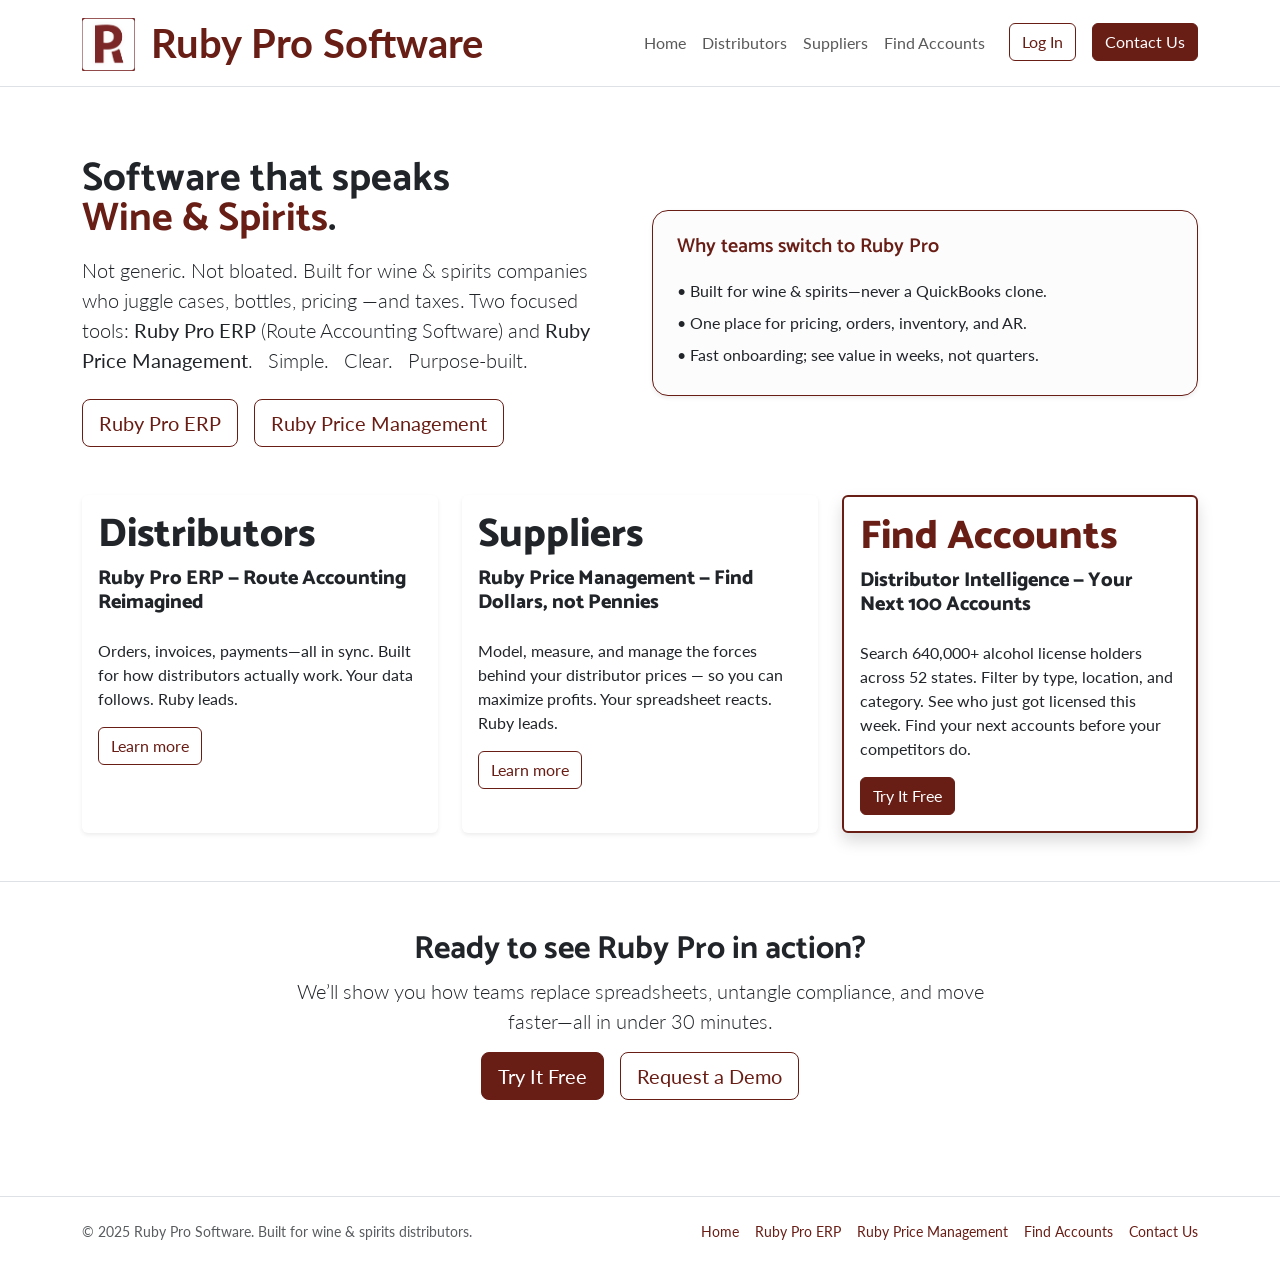
==== commit 23f63ae4: "Add Log In, Find Accounts nav + DIM product card + contact form fix Synthetic user testing (83 sessi" ====
--- a/index.html
+++ b/index.html
@@ -34,6 +34,8 @@
                     <li class="nav-item"><a class="nav-link" href="/">Home</a></li>
                     <li class="nav-item"><a class="nav-link" href="/route-accounting">Distributors</a></li>
                     <li class="nav-item"><a class="nav-link" href="/pricing">Suppliers</a></li>
+                    <li class="nav-item"><a class="nav-link" href="https://rubyprolicenseintelligence.up.railway.app/">Find Accounts</a></li>
+                    <li class="nav-item"><a class="btn btn-outline-primary ms-lg-3" role="button" href="https://rubyprolicenseintelligence.up.railway.app/">Log In</a></li>
                     <li class="nav-item"><a class="btn btn-primary ms-lg-3" role="button" href="/contact-us.html">Contact Us</a></li>
                 </ul>
             </div>
@@ -63,21 +65,30 @@
     <section class="mb-0 py-5">
         <div class="container">
             <div class="row g-4">
-                <div class="col-md-6">
+                <div class="col-md-4">
                     <div class="card h-100 border-0 shadow-sm">
-                        <div class="card-body me-3">
+                        <div class="card-body">
                             <h1 class="card-title">Distributors</h1>
                             <h3 class="h5">Ruby Pro ERP — Route Accounting Reimagined</h3>
-                            <p class="mt-4"><span style="color: rgb(27, 27, 27);">Most tools chase efficiency.&nbsp;&nbsp;</span><br><strong><strong><span style="color: rgb(27, 27, 27);">Ruby delivers clarity.</span></strong><br><br></strong>Orders, invoices, payments—all in sync.&nbsp;&nbsp;Built for how distributors actually work.&nbsp; &nbsp; &nbsp;Your data follows.<br><strong><strong><span style="color: rgb(27, 27, 27);">Ruby leads.</span></strong><br><br></strong></p><a class="btn btn-outline-primary" role="button" href="/route-accounting">Learn more</a>
+                            <p class="mt-4">Orders, invoices, payments—all in sync. Built for how distributors actually work. Your data follows. Ruby leads.</p><a class="btn btn-outline-primary" role="button" href="/route-accounting">Learn more</a>
                         </div>
                     </div>
                 </div>
-                <div class="col-md-6">
+                <div class="col-md-4">
                     <div class="card h-100 border-0 shadow-sm">
-                        <div class="card-body ms-3">
+                        <div class="card-body">
                             <h1 class="card-title">Suppliers</h1>
                             <h3 class="h5">Ruby Price Management — Find Dollars, not Pennies</h3>
-                            <p class="mt-4"><span style="color: rgb(27, 27, 27);">Most software tells you what is happening.&nbsp;&nbsp;</span><br><strong><strong><span style="color: rgb(27, 27, 27);">Ruby tells you why.</span></strong><br><br></strong>Model, measure, and manage the forces behind your distributor&nbsp;<span style="color: rgb(27, 27, 27);">prices — so you can maximize profits.&nbsp; &nbsp; &nbsp;</span>Your spreadsheet reacts.<br><strong><strong><span style="color: rgb(27, 27, 27);">Ruby leads.</span></strong><br><br></strong></p><a class="btn btn-outline-primary" role="button" href="/pricing">Learn more</a>
+                            <p class="mt-4">Model, measure, and manage the forces behind your distributor prices — so you can maximize profits. Your spreadsheet reacts. Ruby leads.</p><a class="btn btn-outline-primary" role="button" href="/pricing">Learn more</a>
+                        </div>
+                    </div>
+                </div>
+                <div class="col-md-4">
+                    <div class="card h-100 border-2 border-primary shadow">
+                        <div class="card-body">
+                            <h1 class="card-title text-primary">Find Accounts</h1>
+                            <h3 class="h5">Distributor Intelligence — Your Next 100 Accounts</h3>
+                            <p class="mt-4">Search 640,000+ alcohol license holders across 52 states. Filter by type, location, and category. See who just got licensed this week. Find your next accounts before your competitors do.</p><a class="btn btn-primary" role="button" href="https://rubyprolicenseintelligence.up.railway.app/">Try It Free</a>
                         </div>
                     </div>
                 </div>
@@ -89,7 +100,11 @@
             <div class="row justify-content-center">
                 <div class="col-lg-8 text-center">
                     <h2 class="fw-bold">Ready to see Ruby Pro in action?</h2>
-                    <p class="lead mt-2">We’ll show you how teams replace spreadsheets, untangle compliance, and move faster—all in under 30 minutes.</p><a class="btn btn-primary btn-lg" role="button" href="mailto:sales@rubyprosoftware.com?subject=Ruby%20Pro%20Demo&amp;amp">Request a Demo</a>
+                    <p class="lead mt-2">We’ll show you how teams replace spreadsheets, untangle compliance, and move faster—all in under 30 minutes.</p>
+                    <div class="d-flex gap-3 justify-content-center mt-3">
+                        <a class="btn btn-primary btn-lg" role="button" href="https://rubyprolicenseintelligence.up.railway.app/">Try It Free</a>
+                        <a class="btn btn-outline-primary btn-lg" role="button" href="mailto:sales@rubyprosoftware.com?subject=Ruby%20Pro%20Demo">Request a Demo</a>
+                    </div>
                 </div>
             </div>
         </div>
@@ -97,10 +112,11 @@
     <footer class="bg-white mt-5 py-4 border-top">
         <div class="container d-flex justify-content-between align-items-center flex-wrap">
             <p class="text-muted mb-0 small">© 2025 Ruby Pro Software. Built for wine &amp; spirits distributors.</p>
-            <div class="text-primary small"><a class="text-decoration-none me-3" href="/" style="color: #681d15 !important">Home</a><a class="text-decoration-none me-3" href="/route-accounting" style="color: #681d15 !important">Ruby Pro ERP</a><a class="text-decoration-none me-3" href="/pricing" style="color: #681d15 !important">Ruby Price Management</a><a class="text-decoration-none" href="/contact-us.html" style="color: #681d15 !important">Contact Us</a></div>
+            <div class="text-primary small"><a class="text-decoration-none me-3" href="/" style="color: #681d15 !important">Home</a><a class="text-decoration-none me-3" href="/route-accounting" style="color: #681d15 !important">Ruby Pro ERP</a><a class="text-decoration-none me-3" href="/pricing" style="color: #681d15 !important">Ruby Price Management</a><a class="text-decoration-none me-3" href="https://rubyprolicenseintelligence.up.railway.app/" style="color: #681d15 !important">Find Accounts</a><a class="text-decoration-none" href="/contact-us.html" style="color: #681d15 !important">Contact Us</a></div>
         </div>
     </footer>
     <script src="assets/bootstrap/js/bootstrap.min.js"></script>
+    <script src="assets/js/states.js"></script>
 </body>
 
 </html>
--- a/assets/css/bss-overrides.css
+++ b/assets/css/bss-overrides.css
@@ -1,3 +1,82 @@
+:root, [data-bs-theme=light] {
+  --bs-primary: #681d15;
+  --bs-primary-rgb: 104,29,21;
+  --bs-primary-text-emphasis: #2A0C08;
+  --bs-primary-bg-subtle: #E1D2D0;
+  --bs-primary-border-subtle: #C3A5A1;
+  --bs-secondary: #E5877D;
+  --bs-secondary-rgb: 229,135,125;
+  --bs-secondary-text-emphasis: #5C3632;
+  --bs-secondary-bg-subtle: #FAE7E5;
+  --bs-secondary-border-subtle: #F5CFCB;
+  --bs-link-color: #681d15;
+  --bs-link-color-rgb: 104,29,21;
+  --bs-link-hover-color: #681d15;
+  --bs-link-hover-color-rgb: 104,29,21;
+}
+
+.btn-primary {
+  --bs-btn-color: #fff;
+  --bs-btn-bg: #681d15;
+  --bs-btn-border-color: #681d15;
+  --bs-btn-hover-color: #fff;
+  --bs-btn-hover-bg: #581912;
+  --bs-btn-hover-border-color: #531711;
+  --bs-btn-focus-shadow-rgb: 232,221,220;
+  --bs-btn-active-color: #fff;
+  --bs-btn-active-bg: #531711;
+  --bs-btn-active-border-color: #4E1610;
+  --bs-btn-disabled-color: #fff;
+  --bs-btn-disabled-bg: #681d15;
+  --bs-btn-disabled-border-color: #681d15;
+}
+
+.btn-outline-primary {
+  --bs-btn-color: #681d15;
+  --bs-btn-border-color: #681d15;
+  --bs-btn-focus-shadow-rgb: 104,29,21;
+  --bs-btn-hover-color: #fff;
+  --bs-btn-hover-bg: #681d15;
+  --bs-btn-hover-border-color: #681d15;
+  --bs-btn-active-color: #fff;
+  --bs-btn-active-bg: #681d15;
+  --bs-btn-active-border-color: #681d15;
+  --bs-btn-disabled-color: #681d15;
+  --bs-btn-disabled-bg: transparent;
+  --bs-btn-disabled-border-color: #681d15;
+}
+
+.btn-secondary {
+  --bs-btn-color: #000000;
+  --bs-btn-bg: #E5877D;
+  --bs-btn-border-color: #E5877D;
+  --bs-btn-hover-color: #000000;
+  --bs-btn-hover-bg: #E99991;
+  --bs-btn-hover-border-color: #E8938A;
+  --bs-btn-focus-shadow-rgb: 34,20,19;
+  --bs-btn-active-color: #000000;
+  --bs-btn-active-bg: #EA9F97;
+  --bs-btn-active-border-color: #E8938A;
+  --bs-btn-disabled-color: #000000;
+  --bs-btn-disabled-bg: #E5877D;
+  --bs-btn-disabled-border-color: #E5877D;
+}
+
+.btn-outline-secondary {
+  --bs-btn-color: #E5877D;
+  --bs-btn-border-color: #E5877D;
+  --bs-btn-focus-shadow-rgb: 229,135,125;
+  --bs-btn-hover-color: #000000;
+  --bs-btn-hover-bg: #E5877D;
+  --bs-btn-hover-border-color: #E5877D;
+  --bs-btn-active-color: #000000;
+  --bs-btn-active-bg: #E5877D;
+  --bs-btn-active-border-color: #E5877D;
+  --bs-btn-disabled-color: #E5877D;
+  --bs-btn-disabled-bg: transparent;
+  --bs-btn-disabled-border-color: #E5877D;
+}
+
 .mt-2 {
   margin-top: .5rem !important;
 }
@@ -40,6 +119,10 @@
 
 .mb-5 {
   margin-bottom: 3rem !important;
+}
+
+.mb-6 {
+  margin-bottom: 4.5rem !important;
 }
 
 .ms-3 {
@@ -71,6 +154,26 @@
 .py-5 {
   padding-top: 3rem !important;
   padding-bottom: 3rem !important;
+}
+
+.pt-5 {
+  padding-top: 3rem !important;
+}
+
+.pt-6 {
+  padding-top: 4.5rem !important;
+}
+
+.pt-7 {
+  padding-top: 6rem !important;
+}
+
+.pb-3 {
+  padding-bottom: 1rem !important;
+}
+
+.pb-4 {
+  padding-bottom: 1.5rem !important;
 }
 
 @media (min-width: 576px) {
--- a/assets/css/rubypro.css
+++ b/assets/css/rubypro.css
@@ -74,3 +74,33 @@
   border-width: 4px;
 }
 
+.ruby-muted {
+  color: #7A6C69;
+  font-size: 0.93rem;
+  line-height: 1.6;
+}
+
+.ruby-form label {
+  font-weight: 600;
+  color: #3A2E2C;
+}
+
+.ruby-form input {
+  border-radius: 8px;
+  border: 1px solid #CFC4C2;
+  padding: 10px 14px;
+}
+
+.btn-ruby {
+  background-color: #7A2E24;
+  color: #ffffff;
+  border-radius: 10px;
+  padding: 12px 22px;
+  font-weight: 600;
+  border: none;
+  transition: 0.2s ease-in-out;
+}
+
+#designed-for-state-name {
+}
+
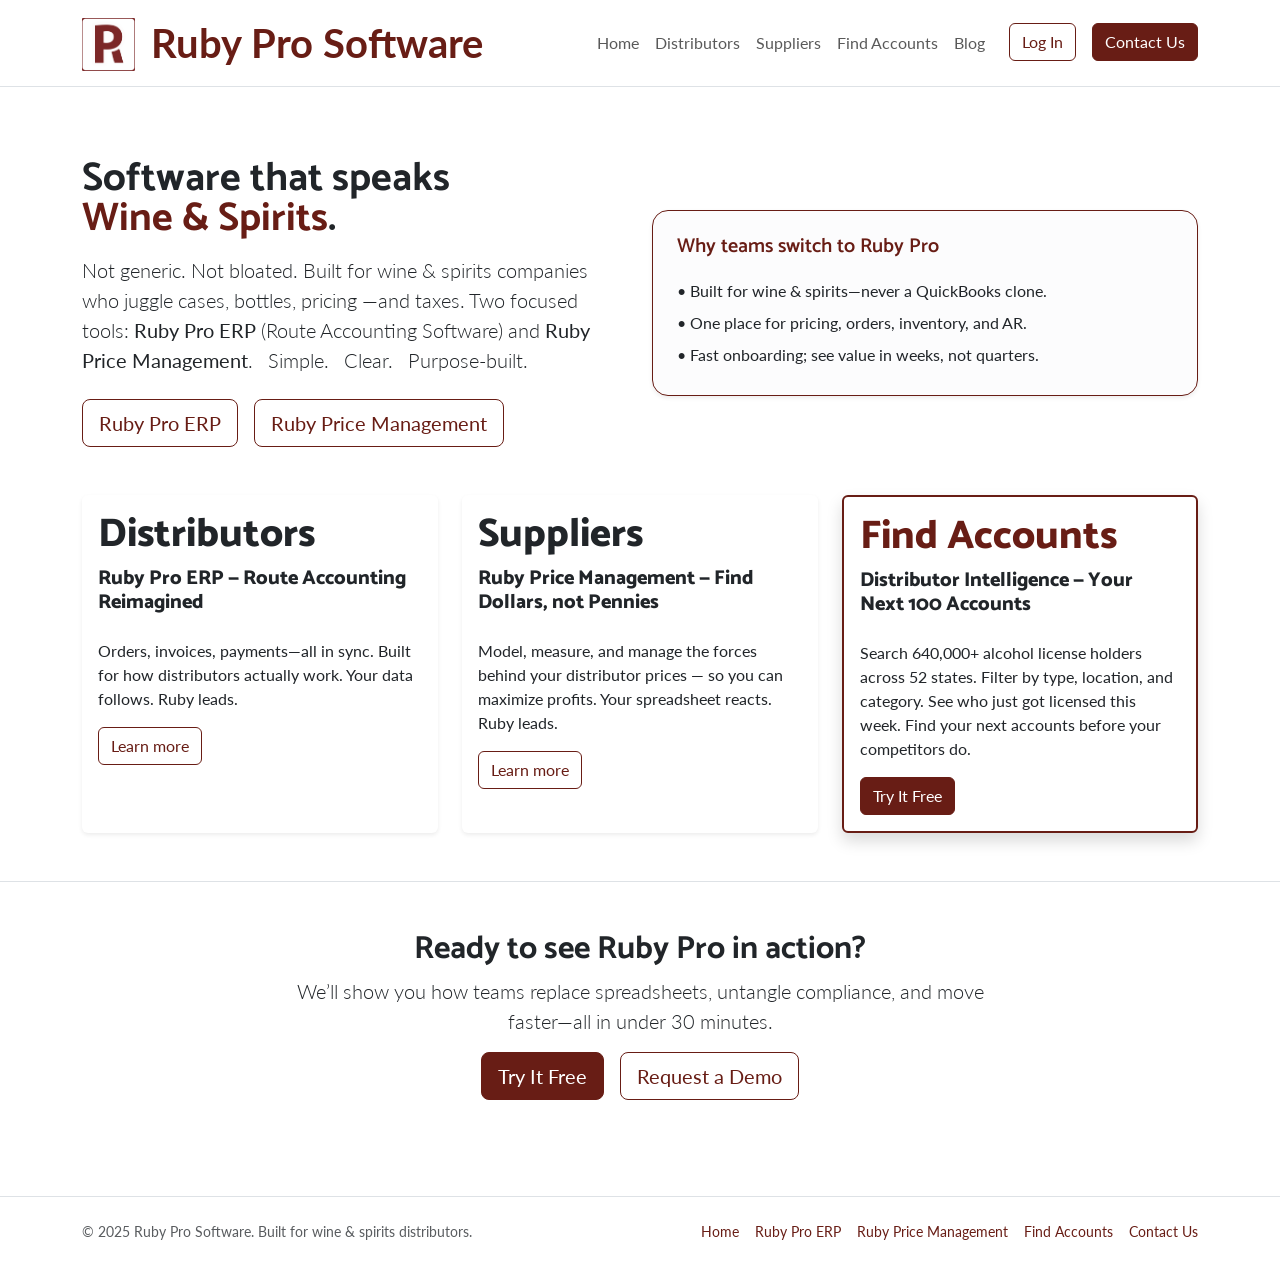
==== commit 1738dcd9: "Add QB Desktop sunset blog post and Blog nav link SEO-targeted blog post at /blog/quickbooks-desktop" ====
--- a/index.html
+++ b/index.html
@@ -35,6 +35,7 @@
                     <li class="nav-item"><a class="nav-link" href="/route-accounting">Distributors</a></li>
                     <li class="nav-item"><a class="nav-link" href="/pricing">Suppliers</a></li>
                     <li class="nav-item"><a class="nav-link" href="https://rubyprolicenseintelligence.up.railway.app/">Find Accounts</a></li>
+                    <li class="nav-item"><a class="nav-link" href="/blog/quickbooks-desktop-end-of-life/">Blog</a></li>
                     <li class="nav-item"><a class="btn btn-outline-primary ms-lg-3" role="button" href="https://rubyprolicenseintelligence.up.railway.app/">Log In</a></li>
                     <li class="nav-item"><a class="btn btn-primary ms-lg-3" role="button" href="/contact-us.html">Contact Us</a></li>
                 </ul>
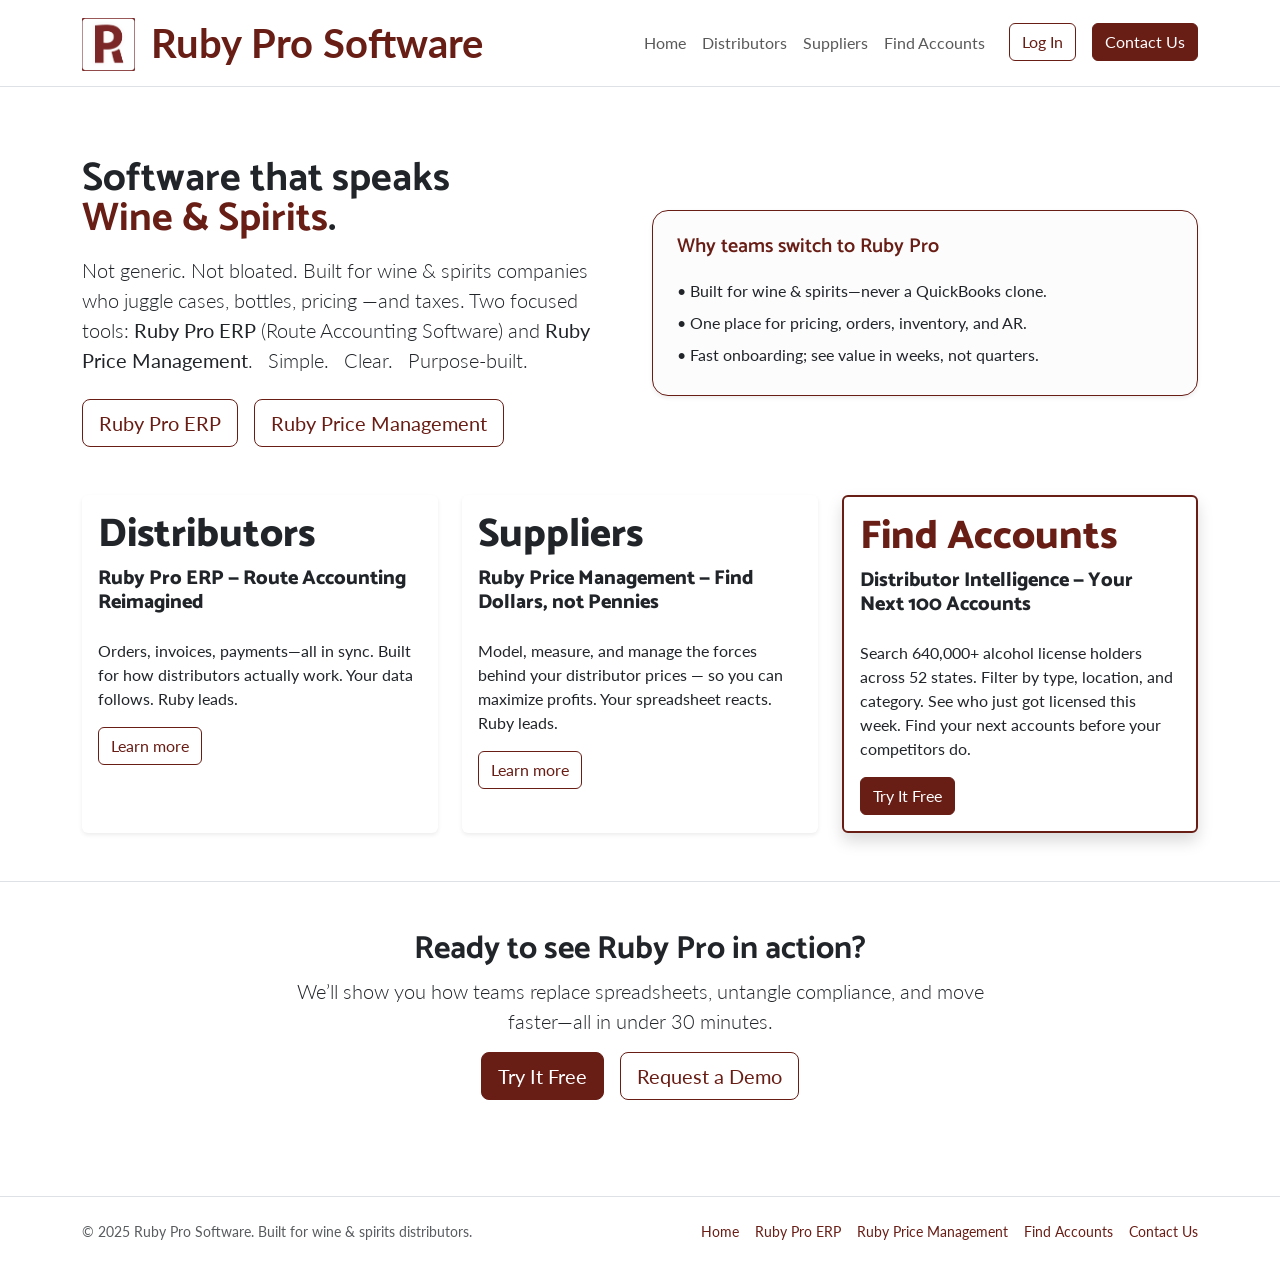
==== commit ca9fc40e: "Revert "Add QB Desktop sunset blog post and Blog nav link" This reverts commit 1738dcd90fe97b3b5211d" ====
--- a/index.html
+++ b/index.html
@@ -35,7 +35,6 @@
                     <li class="nav-item"><a class="nav-link" href="/route-accounting">Distributors</a></li>
                     <li class="nav-item"><a class="nav-link" href="/pricing">Suppliers</a></li>
                     <li class="nav-item"><a class="nav-link" href="https://rubyprolicenseintelligence.up.railway.app/">Find Accounts</a></li>
-                    <li class="nav-item"><a class="nav-link" href="/blog/quickbooks-desktop-end-of-life/">Blog</a></li>
                     <li class="nav-item"><a class="btn btn-outline-primary ms-lg-3" role="button" href="https://rubyprolicenseintelligence.up.railway.app/">Log In</a></li>
                     <li class="nav-item"><a class="btn btn-primary ms-lg-3" role="button" href="/contact-us.html">Contact Us</a></li>
                 </ul>
